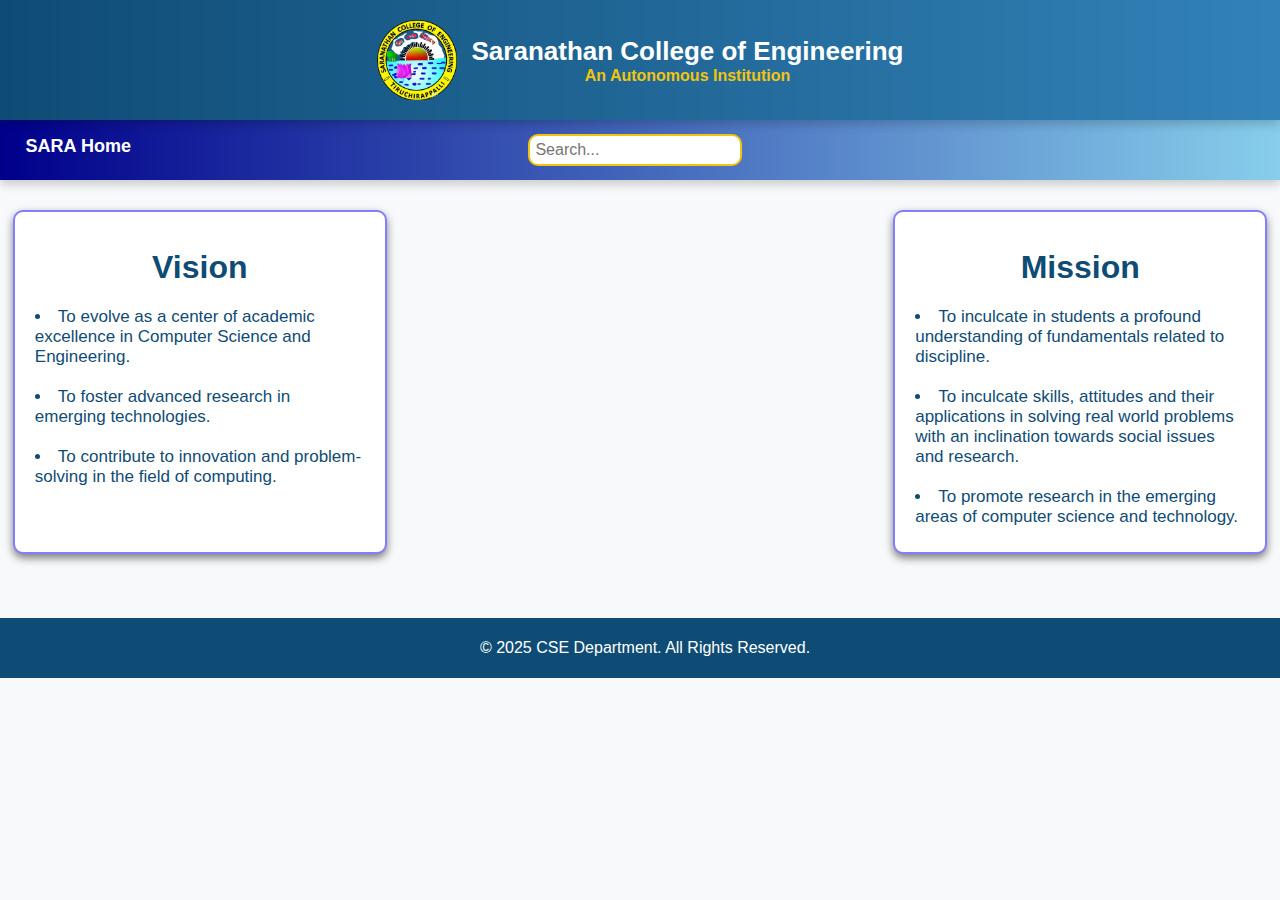
==== index.html @ db7bf5d8 "Add files via upload" ====
<!DOCTYPE html>
<html lang="en">
<head>
    <meta charset="UTF-8">
    <meta name="viewport" content="width=device-width, initial-scale=1.0">
    <title>CSE Department | College</title>
    <link rel="stylesheet" href="styles.css">
    <style>
        input[type="text"] {
          padding: 5px;
          width: 200px;
          font-size: 16px;
          border-radius: 10px;
        }
        ul#results {
            list-style: none;
            padding: 0;
            margin-top: 5px;
            background: #fff;
            border: 1px solid #ccc;
            width: 200px;
            position: absolute; 
            z-index: 1000; 
            display: none;
            max-height: 150px; 
            overflow-y: auto; 
        }
        ul#results li {
            padding: 8px;
            border-bottom: 1px solid #ddd;
        }
        ul#results li:last-child {
            border-bottom: none;
        }
        ul#results li a {
            text-decoration: none;
            color: #333;
        }
        ul#results li:hover {
            background: #f0f0f0;
        }
      </style>
</head>
<body>
    <div>
    <header>
        <div class="header-container">
            <div class="logo-container">
                <img src="college.png" alt="College Logo" class="college-logo">
                <div class="college-info">
                    <h1 class="college-name">Saranathan College of Engineering</h1>
                    <p class="autonomous-text">An Autonomous Institution</p>
                </div>
            </div>
        </div>
    </header><br>
    <nav class="navbar">
        <ul>
            <li><a href="local.html" >SARA Home</a>
            <li id="searchip">
                <input type="text" id="searchInput" placeholder="Search..." onkeyup="search()">
                
            </li>
        </ul>

       </nav>
       <ul id="results"></ul>
    <div class="container">

        <div class="vision">
            <h1>Vision</h1>
            <ul>
            <li>To evolve as a center of academic excellence in Computer Science and Engineering.</li><br>
            <li>To foster advanced research in emerging technologies.</li><br>
            <li>To contribute to innovation and problem-solving in the field of computing.</li>
            </ul>
        </div>
        <div class="mission">
            <h1>Mission</h1>
            <ul>
                <li>To inculcate in students a profound understanding of fundamentals related to discipline.</li><br>
                <li>To inculcate skills, attitudes and their applications in solving real world problems with an inclination towards social issues and research.</li><br>
                <li>To promote research in the emerging areas of computer science and technology.</li>
                </ul>
        </div>
    </div>

    <footer>
        <div class="footer-container">
            <p>&copy; 2025 CSE Department. All Rights Reserved.</p>
        </div>
    </footer>
    <script>
            const searchData = [
            { name: "Programming in C", link: "c_programming.html" },
            { name: "Data Structures", link: "data_structures.html" },
            { name: "Object-Oriented Programming (OOPS)", link: "syllabus.html" },
            { name: "Design and Analysis of Algorithms (DAA)", link: "daa.html" },
            { name: "Database Management Systems (DBMS)", link: "dbms.html" },
            { name: "Operating Systems (OS)", link: "os.html" },
            { name: "Computer Networks (CN)", link: "cn.html" },
            { name: "Theory of Computation (TOC)", link: "toc.html" },
            { name: "Artificial Intelligence (AI)", link: "ai.html" },
            { name: "Machine Learning (ML)", link: "ml.html" },
            { name: "Web Technology", link: "web_technology.html" },
            { name: "Software Engineering (SE)", link: "se.html" },
            { name: "Computer Architecture", link: "computer_architecture.html" },
            { name: "Compiler Design", link: "compiler_design.html" },
            { name: "Cloud Computing", link: "cloud_computing.html" },
            { name: "Cyber Security", link: "cyber_security.html" },
            { name: "Internet of Things (IoT)", link: "iot.html" },
            { name: "Blockchain Technology", link: "blockchain.html" },
            { name: "Mobile Computing", link: "mobile_computing.html" },
            { name: "Big Data Analytics", link: "big_data.html" }
        ];

            function search() {
                let input = document.getElementById('searchInput').value.toLowerCase();
                let resultsContainer = document.getElementById('results');
                resultsContainer.innerHTML = '';

                if (input === '') {
                    resultsContainer.style.display = 'none';
                    return;
                }

                let filteredData = searchData.filter(item => item.name.toLowerCase().includes(input));

                if (filteredData.length === 0) {
                    let li = document.createElement('li');
                    li.textContent = 'No results found';
                    resultsContainer.appendChild(li);
                } else {
                    filteredData.forEach(item => {
                        let li = document.createElement('li');
                        let a = document.createElement('a');
                        a.href = item.link;
                        a.innerText = item.name;
                        li.appendChild(a);
                        resultsContainer.appendChild(li);
                    });
                }

                resultsContainer.style = 'display: block; margin-top:13%; position:absolute; left:40%';
            }

    </script>
</body>
</html>
---- styles.css ----
body {
    margin: 0;
    padding: 0;
    font-family: Arial, sans-serif;
    background-color: #f8f9fa;
}

/* Header Styling */
header {
    background: linear-gradient(to right, #0f4c75, #3282b8);
    color: white;
    padding: 20px 0;
    position: absolute;
    width: 100%;
    top: 0;
    left: 0;
    z-index: 1000;
    box-shadow: 0px 4px 10px rgba(0, 0, 0, 0.2);
    text-align: center;
    animation: fadeInDown 1s ease-in-out;
}

.header-container {
    display: flex;
    flex-direction: column;
    align-items: center;
    width: 90%;
    margin: 0 auto;
}

.logo-container {
    display: flex;
    align-items: center;
    gap: 15px;
    animation: slideIn 1.5s ease-in-out;
}

.college-logo {
    width: 80px;
    height: 80px;
    animation: bounce 2s infinite;
}

.college-info {
    text-align: center;
}

.college-name {
    font-size: 26px;
    font-weight: bold;
    margin: 0;
}

.autonomous-text {
    font-size: 16px;
    margin: 0;
    color: #f1c40f;
    font-weight: bold;
}
.navbar {
    background: linear-gradient(to right, darkblue, skyblue),linear-gradient(to left, skyblue, darkblue);
    color: white;
    width: 100%;
    height:60px;
    position: absolute;
    left: 0;
    margin-top: 8%;
    box-shadow: 0px 4px 10px rgba(0, 0, 0, 0.2);
  
  }
  
  .navbar ul {
    display: flex; 
    padding: 0;
    list-style: none;
   
  }
  
  .navbar li {
    margin: 0 20px; 
  }
  
  .navbar li {
    text-decoration: none;
    color: white;
    font-size: 18px;
    transition: color 0.3s;
    margin-left: 2%;
    margin-right: 2%;
    word-spacing: 3%;
  
  }
  .navbar a{
    text-decoration: none;
    color:white;
  }
  
  .navbar a:hover {
    color: #f1c40f; 
  }
  #searchip {
    position: absolute;
    right: 40%;
    top: 50%;
    transform: translateY(-50%);
    z-index: 10;
}

  input{
    border: 2px solid #f1c40f;

  }
  .container{
    display: flex;
    justify-content: space-between;
    flex-wrap: nowrap;
    align-items: center;
    margin-top: 5%;
    width: 100%;
    position: relative; 
    top: auto; 
}

.vision{
    width: 330px;
    height: 300px;
    background: white;
    box-shadow: 0 4px 8px rgba(0, 0, 0, 0.5);
    margin-top: 10%;
   padding: 20px;
   border: 2px solid rgba(0,0,255,0.5);
   border-radius: 10px;
   overflow: hidden;
   margin-left: 1%;
}
.mission{
    width: 330px;
    height: 300px;
    background: white;
    border-radius: 10px;
    box-shadow: 0 4px 8px rgba(0, 0, 0, 0.5);
    margin-top: 10%;
    padding: 20px;
    border: 2px solid rgba(0,0,255,0.5);
    border-radius: 10px;
    overflow: hidden;
    margin-right: 1%;

}
.vision h1{
    text-align: center;
    font-family: Arial, Helvetica, sans-serif;
    margin-top: 5%;
    color: #0f4c75;
}
.mission h1{
    text-align: center;
    font-family: Arial, Helvetica, sans-serif;
    margin-top: 5%;
    color: #0f4c75;
}
.vision ul{
    list-style-position: inside;
    padding-left: 0%;
    margin: 10px 0;
    font-size: 17px;
    color: #0f4c75;
    animation: 5s txtslide;
}
.mission ul{
    list-style-position: inside;
    padding-left: 0%;
    margin: 10px 0;
    font-size: 17px;
    color: #0f4c75;
    animation: 5s txtslide;
}
.table-container {
    width: 90%;
    margin: 120px auto 50px;
    text-align: center;
}

table {
    width: 100%;
    border-collapse: collapse;
    overflow: hidden;
    box-shadow: 0px 4px 10px rgba(0, 0, 0, 0.2);
    border-radius: 10px;
    background: white;
}

th, td {
    padding: 12px;
    border-bottom: 1px solid #ddd;
    text-align: left;
}

th {
    background: #0f4c75;
    color: white;
}

tr:hover {
    background-color: #f1f1f1;
    transition: 0.3s;
}

a {
    color: #3282b8;
    text-decoration: none;
    font-weight: bold;
}

a:hover {
    text-decoration: underline;
}

footer {
    background: #0f4c75;
    color: white;
    text-align: center;
    padding: 5px;
    width: 100%;
    position: relative;
    bottom: 0;
    left: 0;
    margin-top: 5%;
    animation: slideUp 1s ease-in-out;
}

.footer-container {
    width: 90%;
    margin: 0 auto;
    display: flex;
    flex-direction: column;
    align-items: center;
}


@keyframes fadeInDown {
    from {
        opacity: 0;
        transform: translateY(-20px);
    }
    to {
        opacity: 1;
        transform: translateY(0);
    }
}

@keyframes slideIn {
    from {
        opacity: 0;
        transform: translateX(-50px);
    }
    to {
        opacity: 1;
        transform: translateX(0);
    }
}



@keyframes slideUp {
    from {
        opacity: 0;
        transform: translateY(20px);
    }
    to {
        opacity: 1;
        transform: translateY(0);
    }
}
@keyframes txtslide{
    from{
        margin-top: 100%;
    }
    to{
        margin-top: 0%;
    }
}


@media (max-width: 768px) {
    .header-container {
        text-align: center;
        width: 100%;
    }
    .logo-container {
        flex-direction: column;
    }
    .college-logo {
        width: 60px;
        height: 60px;
    }
    .college-name {
        font-size: 20px;
    }
    .autonomous-text {
        font-size: 14px;
    }
    .table-container {
        overflow-x: auto;
        margin: 150px auto 50px;
    }
    table {
        display: block;
        overflow-x: auto;
        white-space: nowrap;
    }
}

@media (max-width: 480px) {
    .college-logo {
        width: 50px;
        height: 50px;
    }
    .college-name {
        font-size: 18px;
    }
    .autonomous-text {
        font-size: 12px;
    }
}
@media (max-width: 1024px) {
    .navbar {
        flex-direction: column;
        height: auto;
        padding: 10px 0;
        text-align: center;
    }

    .navbar ul {
        flex-direction: column;
        align-items: center;
        gap: 10px;
    }

    .search-container {
        margin-top: 10px;
        width: 100%;
        display: flex;
        justify-content: center;
    }
}

@media (max-width: 768px) {
    .header-container {
        flex-direction: column;
        text-align: center;
    }

    .logo-container {
        flex-direction: column;
        align-items: center;
        gap: 10px;
    }

    .college-logo {
        width: 60px;
        height: 60px;
    }

    .college-name {
        font-size: 18px;
    }

    .autonomous-text {
        font-size: 12px;
    }

    .navbar {
        flex-direction: column;
        padding: 10px 0;
    }

    .navbar ul {
        flex-direction: column;
        align-items: center;
    }

    .search-container {
        margin-top: 10px;
        width: 100%;
    }

    .container {
        flex-direction: column;
        align-items: center;
    }

    .vision, .mission {
        width: 90%;
        height: auto;
        margin-top: 20px;
    }
}

@media (max-width: 480px) {
    .navbar {
        flex-direction: column;
        text-align: center;
    }

    .navbar ul {
        flex-direction: column;
        align-items: center;
    }

    .search-container {
        width: 100%;
        text-align: center;
    }

    #searchInput {
        width: 90%;
    }

    .vision, .mission {
        width: 95%;
        height: auto;
    }
}
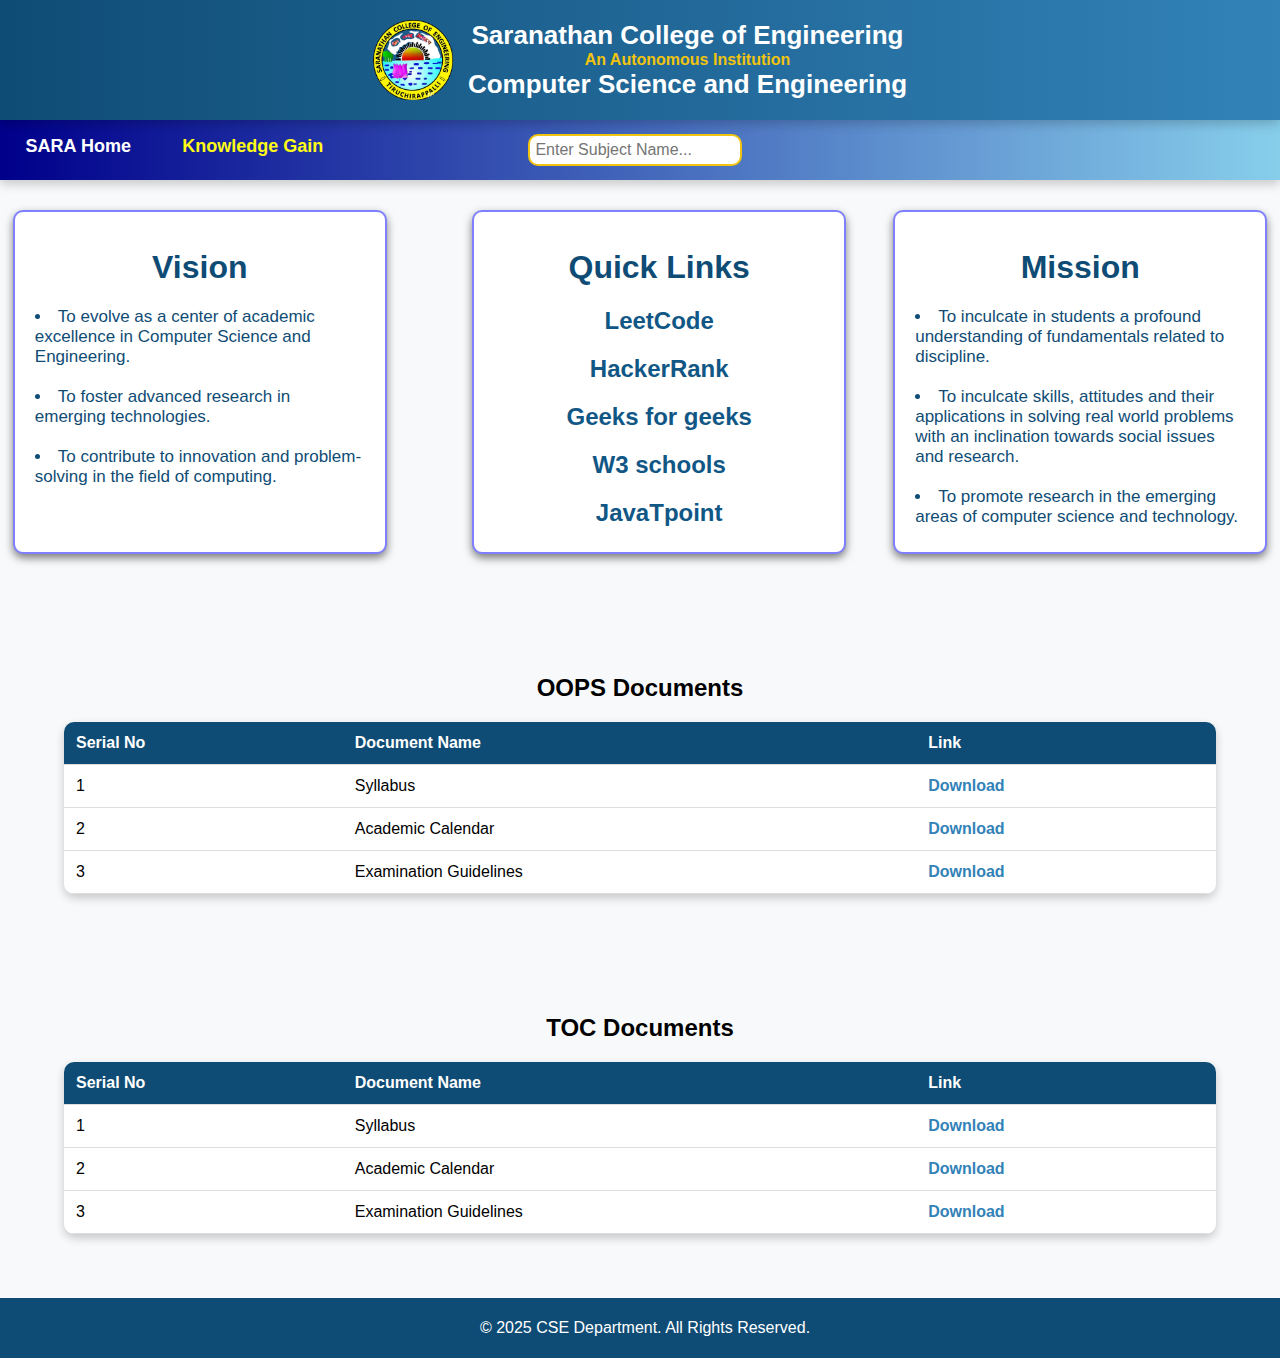
==== commit 38ab9408: "Add files via upload" ====
--- a/index.html
+++ b/index.html
@@ -50,6 +50,7 @@
                 <div class="college-info">
                     <h1 class="college-name">Saranathan College of Engineering</h1>
                     <p class="autonomous-text">An Autonomous Institution</p>
+                    <h1 class="college-name">Computer Science and Engineering</h1>
                 </div>
             </div>
         </div>
@@ -57,8 +58,9 @@
     <nav class="navbar">
         <ul>
             <li><a href="local.html" >SARA Home</a>
+            <strong><li style="color: rgb(255, 251, 21);">Knowledge Gain</li></strong>
             <li id="searchip">
-                <input type="text" id="searchInput" placeholder="Search..." onkeyup="search()">
+                <input type="text" id="searchInput" placeholder="Enter Subject Name..." onkeyup="search()">
                 
             </li>
         </ul>
@@ -75,6 +77,16 @@
             <li>To contribute to innovation and problem-solving in the field of computing.</li>
             </ul>
         </div>
+        <div class="links">
+            <h1>Quick Links</h1>
+            <ul>
+                <li><a href="https://leetcode.com/">LeetCode</a></li><br>
+                <li><a href="https://www.hackerrank.com/">HackerRank</a></li><br>
+                <li><a href="https://www.geeksforgeeks.org/">Geeks for geeks</a></li><br>
+                <li><a href="https://www.w3schools.com/">W3 schools</a></li><br>
+                <li><a href="https://www.tpointtech.com/">JavaTpoint</a></li><br>
+                </ul>
+        </div>
         <div class="mission">
             <h1>Mission</h1>
             <ul>
@@ -84,7 +96,56 @@
                 </ul>
         </div>
     </div>
-
+    <section class="table-container" id="oops-section">
+        <h2>OOPS Documents</h2>
+        <table>
+            <tr>
+                <th>Serial No</th>
+                <th>Document Name</th>
+                <th>Link</th>
+            </tr>
+            <tr>
+                <td>1</td>
+                <td>Syllabus</td>
+                <td><a href="#">Download</a></td>
+            </tr>
+            <tr>
+                <td>2</td>
+                <td>Academic Calendar</td>
+                <td><a href="#">Download</a></td>
+            </tr>
+            <tr>
+                <td>3</td>
+                <td>Examination Guidelines</td>
+                <td><a href="#">Download</a></td>
+            </tr>
+        </table>
+    </section>
+    <section class="table-container" id="toc-section">
+        <h2>TOC Documents</h2>
+        <table>
+            <tr>
+                <th>Serial No</th>
+                <th>Document Name</th>
+                <th>Link</th>
+            </tr>
+            <tr>
+                <td>1</td>
+                <td>Syllabus</td>
+                <td><a href="#">Download</a></td>
+            </tr>
+            <tr>
+                <td>2</td>
+                <td>Academic Calendar</td>
+                <td><a href="#">Download</a></td>
+            </tr>
+            <tr>
+                <td>3</td>
+                <td>Examination Guidelines</td>
+                <td><a href="#">Download</a></td>
+            </tr>
+        </table>
+    </section>
     <footer>
         <div class="footer-container">
             <p>&copy; 2025 CSE Department. All Rights Reserved.</p>
@@ -94,12 +155,12 @@
             const searchData = [
             { name: "Programming in C", link: "c_programming.html" },
             { name: "Data Structures", link: "data_structures.html" },
-            { name: "Object-Oriented Programming (OOPS)", link: "syllabus.html" },
+            { name: "Object-Oriented Programming (OOPS)", link: "#oops-section" },
             { name: "Design and Analysis of Algorithms (DAA)", link: "daa.html" },
             { name: "Database Management Systems (DBMS)", link: "dbms.html" },
             { name: "Operating Systems (OS)", link: "os.html" },
             { name: "Computer Networks (CN)", link: "cn.html" },
-            { name: "Theory of Computation (TOC)", link: "toc.html" },
+            { name: "Theory of Computation (TOC)", link: "#toc-section" },
             { name: "Artificial Intelligence (AI)", link: "ai.html" },
             { name: "Machine Learning (ML)", link: "ml.html" },
             { name: "Web Technology", link: "web_technology.html" },
--- a/styles.css
+++ b/styles.css
@@ -175,6 +175,47 @@
     color: #0f4c75;
     animation: 5s txtslide;
 }
+.links{
+    width: 330px;
+    height: 300px;
+    background: white;
+    box-shadow: 0 4px 8px rgba(0, 0, 0, 0.5);
+    margin-top: 10%;
+   padding: 20px;
+   border: 2px solid rgba(0,0,255,0.5);
+   border-radius: 10px;
+   overflow: hidden;
+    margin-left: 3%;
+}
+.links h1{
+    text-align: center;
+    font-family: Arial, Helvetica, sans-serif;
+    margin-top: 5%;
+    color: #0f4c75;
+}
+.links ul{
+    list-style-position: inside;
+   list-style:none;
+    padding-left: 0%;
+    margin: 10px 0;
+    font-size: 17px;
+    color: #0f4c75;
+    animation: 5s txtslide;
+}
+.links li{
+    text-align: center;
+}
+.links li a{
+    text-decoration: none;
+    font-family: Arial, sans-serif;
+    font-size: x-large;
+    padding: 10px;
+   margin: auto;
+   color:#115786;
+}
+.links a:hover{
+    color: #f1c40f;
+}
 .table-container {
     width: 90%;
     margin: 120px auto 50px;
@@ -300,6 +341,9 @@
     .autonomous-text {
         font-size: 14px;
     }
+    .container{
+        margin-top: 10%;
+    }
     .table-container {
         overflow-x: auto;
         margin: 150px auto 50px;
@@ -309,6 +353,7 @@
         overflow-x: auto;
         white-space: nowrap;
     }
+
 }
 
 @media (max-width: 480px) {
@@ -323,38 +368,87 @@
         font-size: 12px;
     }
 }
-@media (max-width: 1024px) {
+@media (max-width: 768px) {
     .navbar {
         flex-direction: column;
+        text-align: center;
         height: auto;
-        padding: 10px 0;
+        padding: 15px 0;
+    }
+
+    .navbar ul {
+        flex-direction: column;
+        align-items: center;
+        padding: 0;
+    }
+
+    .search-container {
+        margin-top: 15px;
+    }
+
+    #searchInput {
+        width: 90%;
+    }
+
+    .container {
+        
+        align-items: center;
+        padding: 0 5%;
+        margin-top: 10%;
+    }
+
+    .vision, .mission {
+        width: 100%;
+        max-width: 350px;
+        margin: 15px auto;
+
+    }
+}
+
+@media (max-width: 480px) {
+    .navbar {
+        flex-direction: column;
         text-align: center;
+        height: auto;
+        padding: 12px 0;
     }
 
     .navbar ul {
         flex-direction: column;
         align-items: center;
-        gap: 10px;
     }
 
     .search-container {
         margin-top: 10px;
-        width: 100%;
-        display: flex;
-        justify-content: center;
-    }
-}
-
+    }
+
+    #searchInput {
+        width: 95%;
+    }
+
+    .container {
+        flex-direction: column;
+        align-items: center;
+        padding: 0 5%;
+        margin-top: 10%;
+    }
+
+    .vision, .mission {
+        width: 100%;
+        max-width: 330px;
+        margin: 15px auto;
+        margin-right: 50%;
+        left: 5;
+    }
+}
 @media (max-width: 768px) {
     .header-container {
-        flex-direction: column;
         text-align: center;
+        width: 100%;
     }
 
     .logo-container {
         flex-direction: column;
-        align-items: center;
-        gap: 10px;
     }
 
     .college-logo {
@@ -363,16 +457,68 @@
     }
 
     .college-name {
+        font-size: 20px;
+    }
+
+    .navbar {
+        flex-direction: column;
+        height: auto;
+        padding: 10px 0;
+        top: 110px; 
+    }
+
+    .navbar ul {
+        flex-direction: column;
+        align-items: center;
+        padding: 0;
+    }
+
+    #searchip {
+        width: 80%;
+        right: auto;
+        position: relative;
+        margin-top: 40px;
+    }
+    .container {
+        display: flex;
+        flex-direction: column;
+        align-items: center; 
+        margin-top: 220px;
+    }
+
+    .vision, .mission {
+        width: 100%;
+        max-width: 350px;
+        text-align: center;
+        margin: 15px auto; 
+    }
+
+    .table-container {
+        overflow-x: auto;
+        margin: 180px auto 50px;
+    }
+
+    table {
+        display: block;
+        overflow-x: auto;
+        white-space: nowrap;
+    }
+}
+
+@media (max-width: 480px) {
+    .college-logo {
+        width: 50px;
+        height: 50px;
+    }
+
+    .college-name {
         font-size: 18px;
     }
 
-    .autonomous-text {
-        font-size: 12px;
-    }
-
     .navbar {
         flex-direction: column;
-        padding: 10px 0;
+        padding: 12px 0;
+        top: 110px; 
     }
 
     .navbar ul {
@@ -380,45 +526,20 @@
         align-items: center;
     }
 
-    .search-container {
-        margin-top: 10px;
-        width: 100%;
+    #searchip {
+        width: 100%;
+        margin-top: 40px; 
     }
 
     .container {
-        flex-direction: column;
-        align-items: center;
+        align-items: center;
+        margin-top: 300px; 
     }
 
     .vision, .mission {
-        width: 90%;
-        height: auto;
-        margin-top: 20px;
-    }
-}
-
-@media (max-width: 480px) {
-    .navbar {
-        flex-direction: column;
+        width: 100%;
+        max-width: 330px;
         text-align: center;
-    }
-
-    .navbar ul {
-        flex-direction: column;
-        align-items: center;
-    }
-
-    .search-container {
-        width: 100%;
-        text-align: center;
-    }
-
-    #searchInput {
-        width: 90%;
-    }
-
-    .vision, .mission {
-        width: 95%;
-        height: auto;
-    }
-}+        margin: 15px auto;
+    }
+}
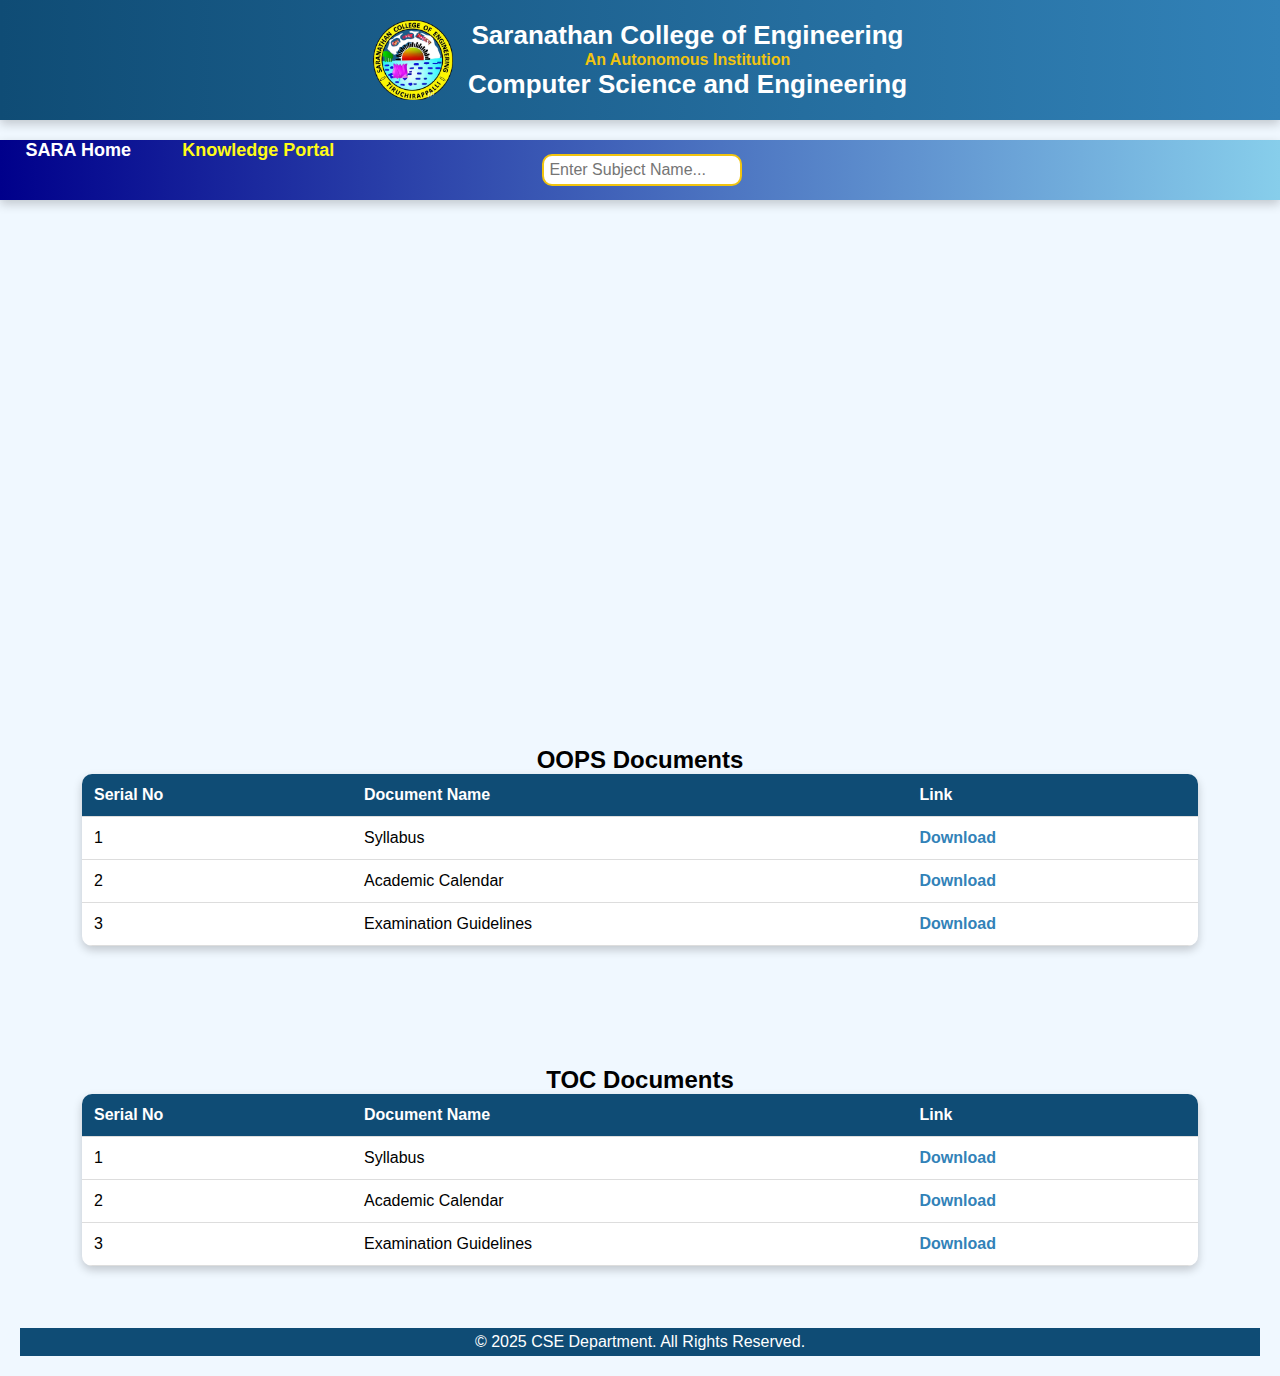
==== commit e96432ab: "Add files via upload" ====
--- a/index.html
+++ b/index.html
@@ -58,7 +58,7 @@
     <nav class="navbar">
         <ul>
             <li><a href="local.html" >SARA Home</a>
-            <strong><li style="color: rgb(255, 251, 21);">Knowledge Gain</li></strong>
+            <strong><li style="color: rgb(255, 251, 21);">Knowledge Portal</li></strong>
             <li id="searchip">
                 <input type="text" id="searchInput" placeholder="Enter Subject Name..." onkeyup="search()">
                 
@@ -67,33 +67,31 @@
 
        </nav>
        <ul id="results"></ul>
-    <div class="container">
-
-        <div class="vision">
-            <h1>Vision</h1>
+       <div class="container">
+        <div class="card">
+            <h2>Vision</h2>
+            <p>* To evolve as a center of academic excellence in Computer Science and Engineering.</p>
+            <p>* To foster advanced research in emerging technologies.</p>
+            <p>* To contribute to innovation and problem-solving in the field of computing.</p>
+        </div>
+
+        <div class="card">
+            <h2>Mission</h2>
+            <p>* To inculcate in students a profound understanding of fundamentals related to discipline.</p>
+            <p>* To develop skills and attitudes for solving real-world problems, focusing on social issues and research.</p>
+            <p>* To promote research in emerging areas of computer science and technology.</p>
+        </div>
+
+        <div class="card quick-links">
+            <h2>Quick Links</h2>
             <ul>
-            <li>To evolve as a center of academic excellence in Computer Science and Engineering.</li><br>
-            <li>To foster advanced research in emerging technologies.</li><br>
-            <li>To contribute to innovation and problem-solving in the field of computing.</li>
+                <li><a href="https://leetcode.com/" target="_blank">LeetCode</a></li>
+                <li><a href="https://nptel.ac.in/" target="_blank">NPTEL</a></li>
+                <li><a href="https://www.javatpoint.com/" target="_blank">JavaTpoint</a></li>
+                <li><a href="https://www.geeksforgeeks.org/" target="_blank">GeeksforGeeks</a></li>
+                <li><a href="https://www.udemy.com/" target="_blank">Udemy</a></li>
+                <li><a href="https://www.coursera.org/" target="_blank">Coursera</a></li>
             </ul>
-        </div>
-        <div class="links">
-            <h1>Quick Links</h1>
-            <ul>
-                <li><a href="https://leetcode.com/">LeetCode</a></li><br>
-                <li><a href="https://www.hackerrank.com/">HackerRank</a></li><br>
-                <li><a href="https://www.geeksforgeeks.org/">Geeks for geeks</a></li><br>
-                <li><a href="https://www.w3schools.com/">W3 schools</a></li><br>
-                <li><a href="https://www.tpointtech.com/">JavaTpoint</a></li><br>
-                </ul>
-        </div>
-        <div class="mission">
-            <h1>Mission</h1>
-            <ul>
-                <li>To inculcate in students a profound understanding of fundamentals related to discipline.</li><br>
-                <li>To inculcate skills, attitudes and their applications in solving real world problems with an inclination towards social issues and research.</li><br>
-                <li>To promote research in the emerging areas of computer science and technology.</li>
-                </ul>
         </div>
     </div>
     <section class="table-container" id="oops-section">
--- a/styles.css
+++ b/styles.css
@@ -119,103 +119,63 @@
     width: 100%;
     position: relative; 
     top: auto; 
-}
-
-.vision{
+    margin-top: 20%;
+}
+.card {
     width: 330px;
     height: 300px;
-    background: white;
-    box-shadow: 0 4px 8px rgba(0, 0, 0, 0.5);
-    margin-top: 10%;
-   padding: 20px;
-   border: 2px solid rgba(0,0,255,0.5);
-   border-radius: 10px;
-   overflow: hidden;
-   margin-left: 1%;
-}
-.mission{
-    width: 330px;
-    height: 300px;
-    background: white;
-    border-radius: 10px;
-    box-shadow: 0 4px 8px rgba(0, 0, 0, 0.5);
-    margin-top: 10%;
+    background: linear-gradient(to bottom, #ffffff, #f1f9ff);
+    border-radius: 12px;
+    box-shadow: 0 4px 10px rgba(0, 0, 0, 0.3);
     padding: 20px;
-    border: 2px solid rgba(0,0,255,0.5);
-    border-radius: 10px;
+    border: 2px solid rgba(0, 0, 255, 0.4);
     overflow: hidden;
-    margin-right: 1%;
-
-}
-.vision h1{
+    opacity: 0;
+    transform: translateY(30px);
+    animation: fadeInUp 0.8s ease-in-out forwards;
+    transition: all 0.3s ease-in-out;
+}
+
+.card:hover {
+    transform: scale(1.05);
+    box-shadow: 0 6px 12px rgba(0, 0, 0, 0.3);
+    border-color: #007bff;
+}
+
+/* Heading Styles */
+.card h1 {
     text-align: center;
-    font-family: Arial, Helvetica, sans-serif;
-    margin-top: 5%;
+    font-family: 'Poppins', sans-serif;
+    font-size: 22px;
+    font-weight: 600;
+    margin-bottom: 12px;
     color: #0f4c75;
-}
-.mission h1{
-    text-align: center;
-    font-family: Arial, Helvetica, sans-serif;
-    margin-top: 5%;
-    color: #0f4c75;
-}
-.vision ul{
-    list-style-position: inside;
-    padding-left: 0%;
-    margin: 10px 0;
-    font-size: 17px;
-    color: #0f4c75;
-    animation: 5s txtslide;
-}
-.mission ul{
-    list-style-position: inside;
-    padding-left: 0%;
-    margin: 10px 0;
-    font-size: 17px;
-    color: #0f4c75;
-    animation: 5s txtslide;
-}
-.links{
-    width: 330px;
-    height: 300px;
-    background: white;
-    box-shadow: 0 4px 8px rgba(0, 0, 0, 0.5);
-    margin-top: 10%;
-   padding: 20px;
-   border: 2px solid rgba(0,0,255,0.5);
-   border-radius: 10px;
-   overflow: hidden;
-    margin-left: 3%;
-}
-.links h1{
-    text-align: center;
-    font-family: Arial, Helvetica, sans-serif;
-    margin-top: 5%;
-    color: #0f4c75;
-}
-.links ul{
-    list-style-position: inside;
-   list-style:none;
-    padding-left: 0%;
-    margin: 10px 0;
-    font-size: 17px;
-    color: #0f4c75;
-    animation: 5s txtslide;
-}
-.links li{
-    text-align: center;
-}
-.links li a{
-    text-decoration: none;
-    font-family: Arial, sans-serif;
-    font-size: x-large;
-    padding: 10px;
-   margin: auto;
-   color:#115786;
-}
-.links a:hover{
-    color: #f1c40f;
-}
+    text-transform: uppercase;
+    letter-spacing: 1px;
+    border-bottom: 2px solid rgba(0, 0, 255, 0.4);
+    padding-bottom: 5px;
+}
+
+/* List Styling */
+.card ul {
+    list-style: none;
+    padding: 0;
+    margin: 0;
+    font-size: 16px;
+    color: #2c3e50;
+    line-height: 1.6;
+    text-align: left;
+}
+
+.card ul li {
+    position: relative;
+    padding-left: 25px;
+    margin-bottom: 8px;
+}
+
+    
+
+
 .table-container {
     width: 90%;
     margin: 120px auto 50px;
@@ -543,3 +503,126 @@
         margin: 15px auto;
     }
 }
+* {
+    margin: 0;
+    padding: 0;
+    box-sizing: border-box;
+    font-family: Arial, sans-serif;
+}
+
+body {
+    background: #f0f8ff;
+    padding: 20px;
+    text-align: center;
+}
+
+.container {
+    display: flex;
+    flex-wrap: wrap;
+    justify-content: center;
+    gap: 20px;
+    padding: 20px;
+}
+
+.card {
+    width: 330px;
+    height: 300px;
+    background: white;
+    border-radius: 10px;
+    box-shadow: 0 4px 8px rgba(0, 0, 0, 0.5);
+    padding: 20px;
+    border: 2px solid rgba(0, 0, 255, 0.5);
+    overflow: hidden;
+    opacity: 0;
+    transform: translateY(30px);
+    animation: fadeInUp 0.8s ease-in-out forwards;
+}
+
+.card:nth-child(2) {
+    animation-delay: 0.3s;
+}
+
+.card:nth-child(3) {
+    animation-delay: 0.6s;
+}
+
+.card:hover {
+    transform: scale(1.05);
+    box-shadow: 0 6px 12px rgba(0, 0, 0, 0.3);
+}
+
+.card h1 {
+    text-align: center;
+    font-family: Arial, Helvetica, sans-serif;
+    margin-top: 5%;
+    color: #0f4c75;
+}
+
+.card ul {
+    list-style-position: inside;
+    padding-left: 0%;
+    margin: 10px 0;
+    font-size: 17px;
+    color: #0f4c75;
+    animation: txtslide 5s;
+}
+
+.quick-links ul {
+    list-style: none;
+    padding: 0;
+}
+
+.quick-links ul li {
+    padding: 10px;
+    border-bottom: 1px solid #ddd;
+    transition: background 0.3s;
+}
+
+.quick-links ul li:last-child {
+    border-bottom: none;
+}
+
+.quick-links ul li a {
+    text-decoration: none;
+    color: #007bff;
+    font-weight: bold;
+    display: block;
+}
+
+.quick-links ul li:hover {
+    background: #f0f0f0;
+}
+
+@keyframes fadeInUp {
+    from {
+        opacity: 0;
+        transform: translateY(30px);
+    }
+    to {
+        opacity: 1;
+        transform: translateY(0);
+    }
+}
+
+@keyframes txtslide {
+    0% {
+        opacity: 0;
+        transform: translateY(10px);
+    }
+    100% {
+        opacity: 1;
+        transform: translateY(0);
+    }
+}
+
+@media (max-width: 600px) {
+    .container {
+        flex-direction: column;
+        align-items: center;
+    }
+
+    .card {
+        width: 90%;
+        height: auto;
+    }
+}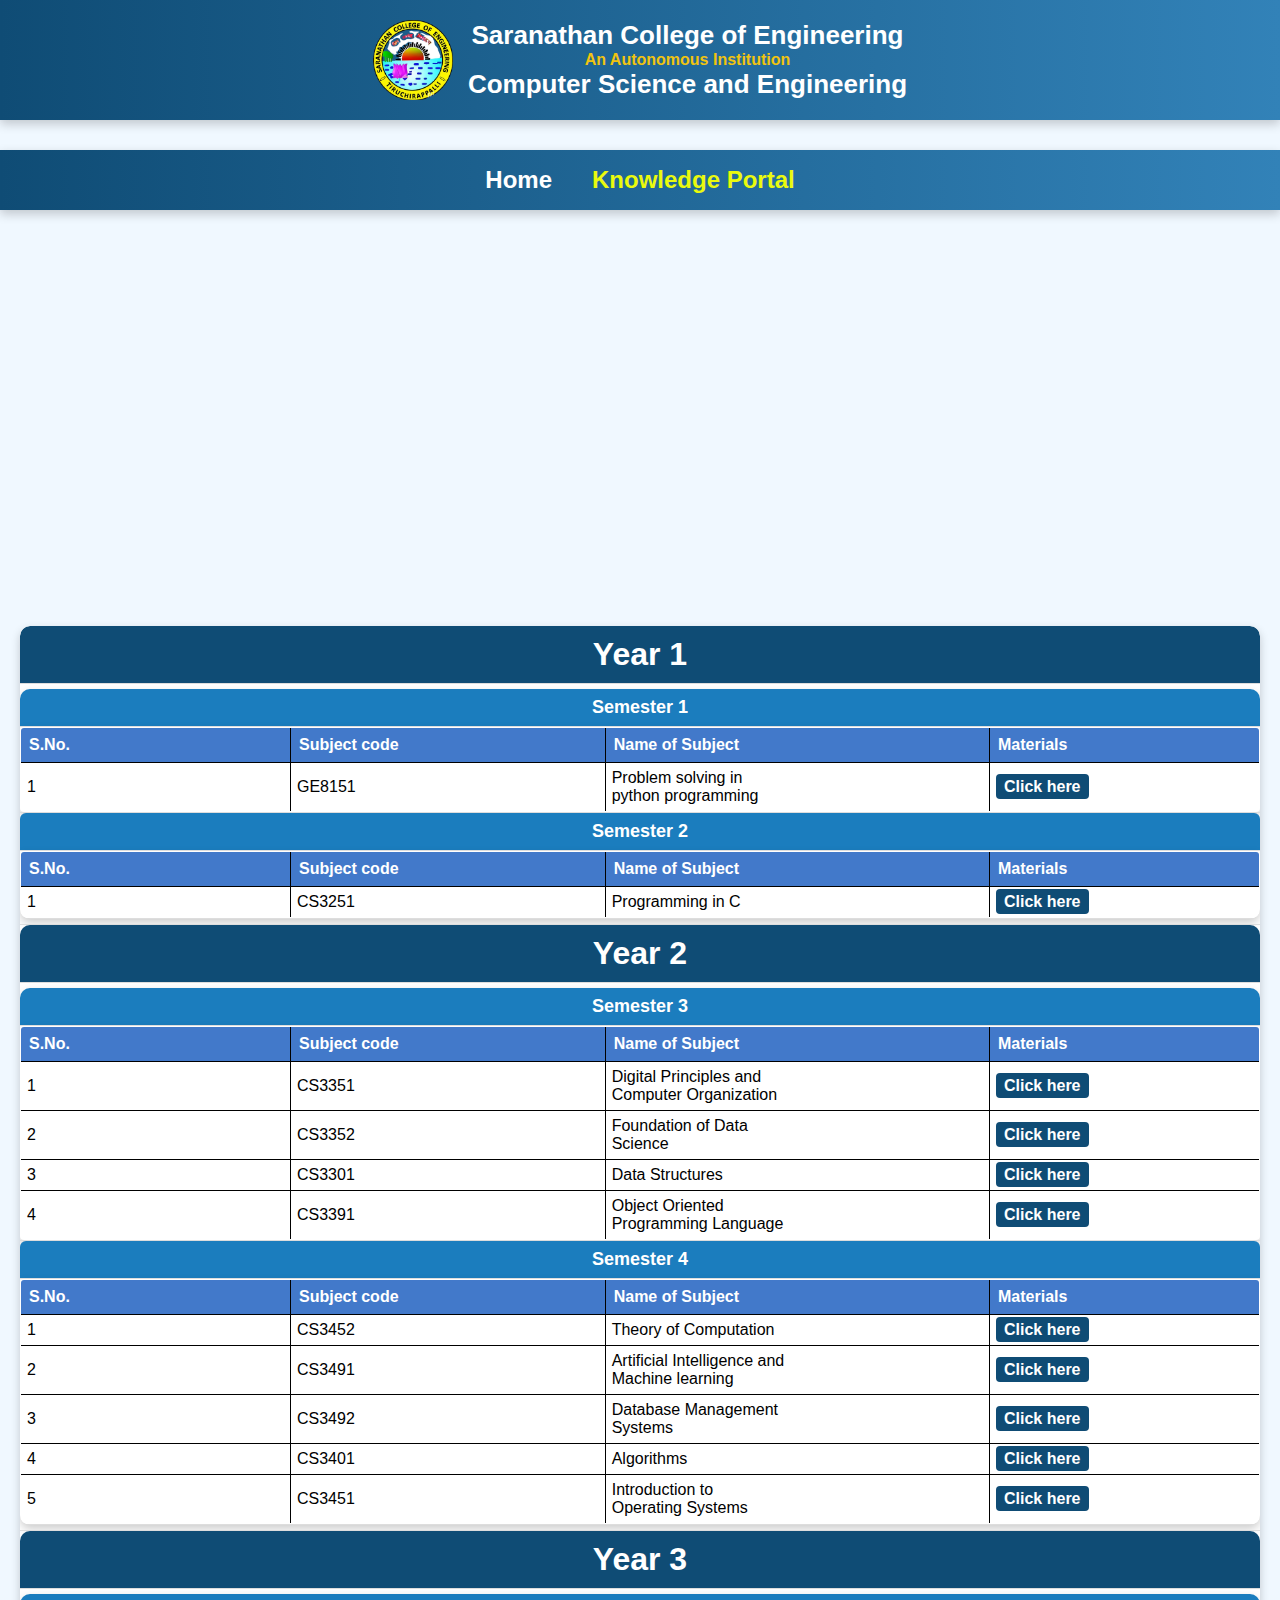
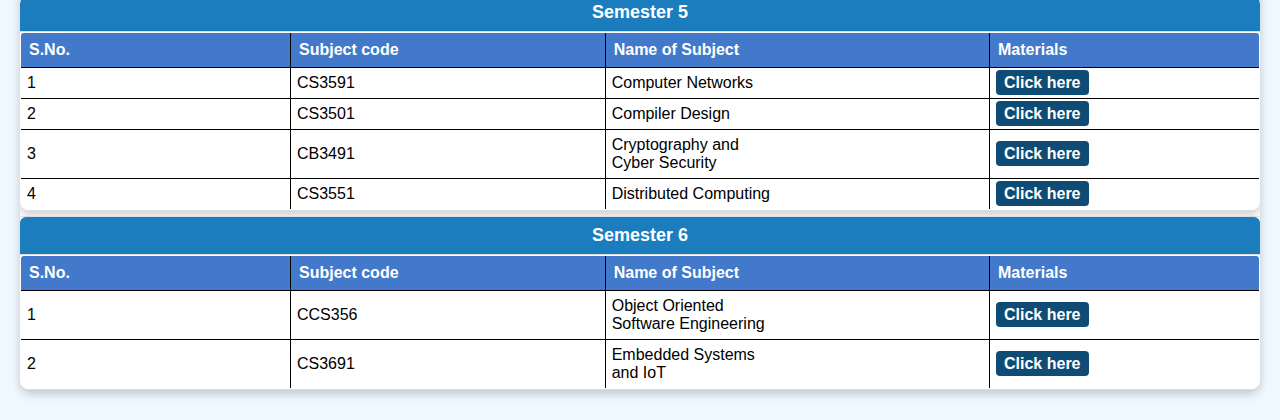
==== commit d386489d: "Add files via upload" ====
--- a/index.html
+++ b/index.html
@@ -57,15 +57,11 @@
     </header><br>
     <nav class="navbar">
         <ul>
-            <li><a href="local.html" >SARA Home</a>
-            <strong><li style="color: rgb(255, 251, 21);">Knowledge Portal</li></strong>
-            <li id="searchip">
-                <input type="text" id="searchInput" placeholder="Enter Subject Name..." onkeyup="search()">
-                
-            </li>
+            <li><a href="local.html" style="font-size: x-large;">Home</a></li>
+            <strong><li style="color: rgb(234, 250, 13);font-size: x-large;">Knowledge Portal</Portal></li></strong>
         </ul>
-
-       </nav>
+    </nav>
+    
        <ul id="results"></ul>
        <div class="container">
         <div class="card">
@@ -94,115 +90,242 @@
             </ul>
         </div>
     </div>
-    <section class="table-container" id="oops-section">
-        <h2>OOPS Documents</h2>
-        <table>
+        
+    <table>
+        <tbody>
+           
             <tr>
-                <th>Serial No</th>
-                <th>Document Name</th>
-                <th>Link</th>
+                <td class="year"><strong>Year 1</strong></td>
             </tr>
             <tr>
-                <td>1</td>
-                <td>Syllabus</td>
-                <td><a href="#">Download</a></td>
-            </tr>
+                <td>
+                    <table class="inner-table">
+                        <tr>
+                            <th class="sem">Semester 1</th>
+                        </tr>
+                        <tr>
+                            <td>
+                                <table class="sub-table">
+                                    <tr>
+                                        <th>S.No.</th>
+                                        <th>Subject code</th>
+                                        <th>Name of Subject</th>
+                                        <th>Materials</th>
+                                    </tr>
+                                    <tr>
+                                        <td>1</td>
+                                        <td>GE8151</td>
+                                        <td>Problem solving in<br> python programming</td>
+                                        <td><a href="#">Click here</a></td>
+                                    </tr>
+                                </table>
+                            </td>
+                        </tr>
+
+                        <tr>
+                            <th class="sem">Semester 2</th>
+                        </tr>
+                        <tr>
+                            <td>
+                                <table class="sub-table">
+                                    <tr>
+                                        <th>S.No.</th>
+                                        <th>Subject code</th>
+                                        <th>Name of Subject</th>
+                                        <th>Materials</th>
+                                    </tr>
+                                    <tr>
+                                        <td>1</td>
+                                        <td>CS3251</td>
+                                        <td>Programming in C</td>
+                                        <td><a href="#">Click here</a></td>
+                                    </tr>
+                                </table>
+                            </td>
+                        </tr>
+                    </table>
+                </td>
+            </tr>
+
+            <!-- Year 2 -->
             <tr>
-                <td>2</td>
-                <td>Academic Calendar</td>
-                <td><a href="#">Download</a></td>
+                <td class="year"><strong>Year 2</strong></td>
             </tr>
             <tr>
-                <td>3</td>
-                <td>Examination Guidelines</td>
-                <td><a href="#">Download</a></td>
-            </tr>
-        </table>
-    </section>
-    <section class="table-container" id="toc-section">
-        <h2>TOC Documents</h2>
-        <table>
-            <tr>
-                <th>Serial No</th>
-                <th>Document Name</th>
-                <th>Link</th>
-            </tr>
-            <tr>
-                <td>1</td>
-                <td>Syllabus</td>
-                <td><a href="#">Download</a></td>
-            </tr>
-            <tr>
-                <td>2</td>
-                <td>Academic Calendar</td>
-                <td><a href="#">Download</a></td>
-            </tr>
-            <tr>
-                <td>3</td>
-                <td>Examination Guidelines</td>
-                <td><a href="#">Download</a></td>
-            </tr>
-        </table>
-    </section>
-    <footer>
-        <div class="footer-container">
-            <p>&copy; 2025 CSE Department. All Rights Reserved.</p>
-        </div>
-    </footer>
-    <script>
-            const searchData = [
-            { name: "Programming in C", link: "c_programming.html" },
-            { name: "Data Structures", link: "data_structures.html" },
-            { name: "Object-Oriented Programming (OOPS)", link: "#oops-section" },
-            { name: "Design and Analysis of Algorithms (DAA)", link: "daa.html" },
-            { name: "Database Management Systems (DBMS)", link: "dbms.html" },
-            { name: "Operating Systems (OS)", link: "os.html" },
-            { name: "Computer Networks (CN)", link: "cn.html" },
-            { name: "Theory of Computation (TOC)", link: "#toc-section" },
-            { name: "Artificial Intelligence (AI)", link: "ai.html" },
-            { name: "Machine Learning (ML)", link: "ml.html" },
-            { name: "Web Technology", link: "web_technology.html" },
-            { name: "Software Engineering (SE)", link: "se.html" },
-            { name: "Computer Architecture", link: "computer_architecture.html" },
-            { name: "Compiler Design", link: "compiler_design.html" },
-            { name: "Cloud Computing", link: "cloud_computing.html" },
-            { name: "Cyber Security", link: "cyber_security.html" },
-            { name: "Internet of Things (IoT)", link: "iot.html" },
-            { name: "Blockchain Technology", link: "blockchain.html" },
-            { name: "Mobile Computing", link: "mobile_computing.html" },
-            { name: "Big Data Analytics", link: "big_data.html" }
-        ];
-
-            function search() {
-                let input = document.getElementById('searchInput').value.toLowerCase();
-                let resultsContainer = document.getElementById('results');
-                resultsContainer.innerHTML = '';
-
-                if (input === '') {
-                    resultsContainer.style.display = 'none';
-                    return;
-                }
-
-                let filteredData = searchData.filter(item => item.name.toLowerCase().includes(input));
-
-                if (filteredData.length === 0) {
-                    let li = document.createElement('li');
-                    li.textContent = 'No results found';
-                    resultsContainer.appendChild(li);
-                } else {
-                    filteredData.forEach(item => {
-                        let li = document.createElement('li');
-                        let a = document.createElement('a');
-                        a.href = item.link;
-                        a.innerText = item.name;
-                        li.appendChild(a);
-                        resultsContainer.appendChild(li);
-                    });
-                }
-
-                resultsContainer.style = 'display: block; margin-top:13%; position:absolute; left:40%';
-            }
-
-    </script>
+                <td>
+                    <table class="inner-table">
+                        <tr>
+                            <th class="sem">Semester 3</th>
+                        </tr>
+                        <tr>
+                            <td>
+                                <table class="sub-table">
+                                    <tr>
+                                        <th>S.No.</th>
+                                        <th>Subject code</th>
+                                        <th>Name of Subject</th>
+                                        <th>Materials</th>
+                                    </tr>
+                                    <tr>
+                                        <td>1</td>
+                                        <td>CS3351</td>
+                                        <td>Digital Principles and<br> Computer Organization</td>
+                                        <td><a href="#">Click here</a></td>
+                                    </tr>
+                                
+                                   
+                                    <tr>
+                                        <td>2</td>
+                                        <td>CS3352</td>
+                                        <td>Foundation of Data<br> Science</td>
+                                        <td><a href="#">Click here</a></td>
+                                    </tr>
+                                    <tr>
+                                        <td>3</td>
+                                        <td>CS3301</td>
+                                        <td>Data Structures</td>
+                                        <td><a href="#">Click here</a></td>
+                                    </tr>
+                                    <tr>
+                                        <td>4</td>
+                                        <td>CS3391</td>
+                                        <td>Object Oriented <br>Programming Language</td>
+                                        <td><a href="#">Click here</a></td>
+                                    </tr>
+                                </table>
+                            </td>
+                        </tr>
+          
+                       
+                        <tr>
+                            <th class="sem">Semester 4</th>
+                        </tr>
+                        <tr>
+                            <td>
+                                <table class="sub-table">
+                                    <tr>
+                                        <th>S.No.</th>
+                                        <th>Subject code</th>
+                                        <th>Name of Subject</th>
+                                        <th>Materials</th>
+                                    </tr>
+                                    <tr>
+                                        <td>1</td>
+                                        <td>CS3452</td>
+                                        <td>Theory of Computation</td>
+                                        <td><a href="#">Click here</a></td>
+                                    </tr>
+                                    <tr>
+                                        <td>2</td>
+                                        <td>CS3491</td>
+                                        <td>Artificial Intelligence and<br>  Machine learning</td>
+                                        <td><a href="#">Click here</a></td>
+                                    </tr>
+                                    <tr>
+                                        <td>3</td>
+                                        <td>CS3492</td>
+                                        <td>Database Management<br> Systems</td>
+                                        <td><a href="#">Click here</a></td>
+                                    </tr>
+                                    <tr>
+                                        <td>4</td>
+                                        <td>CS3401</td>
+                                        <td>Algorithms</td>
+                                        <td><a href="#">Click here</a></td>
+                                    </tr>
+                                    <tr>
+                                        <td>5</td>
+                                        <td>CS3451</td>
+                                        <td>Introduction to <br>Operating Systems</td>
+                                        <td><a href="#">Click here</a></td>
+                                    </tr>
+                                </table>
+                            </td>
+                        </tr>
+                    </table>
+                </td>
+            </tr>
+                        <tr>
+                            <td class="year"><strong>Year 3</strong></td>
+                        </tr>
+                        <tr>
+                            <td>
+                                <table class="inner-table">
+                        <tr>
+                            <th class="sem">Semester 5</th>
+                        </tr>
+                        <tr>
+                            <td>
+                                <table class="sub-table">
+                                    <tr>
+                                        <th>S.No.</th>
+                                        <th>Subject code</th>
+                                        <th>Name of Subject</th>
+                                        <th>Materials</th>
+                                    </tr>
+                                    <tr>
+                                        <td>1</td>
+                                        <td>CS3591</td>
+                                        <td>Computer Networks</td>
+                                        <td><a href="#">Click here</a></td>
+                                    </tr>
+                                    <tr>
+                                        <td>2</td>
+                                        <td>CS3501</td>
+                                        <td>Compiler Design</td>
+                                        <td><a href="#">Click here</a></td>
+                                    </tr>
+                                    <tr>
+                                        <td>3</td>
+                                        <td>CB3491</td>
+                                        <td>Cryptography and<br> Cyber Security</td>
+                                        <td><a href="#">Click here</a></td>
+                                    </tr>
+                                    <tr>
+                                        <td>4</td>
+                                        <td>CS3551</td>
+                                        <td>Distributed Computing</td>
+                                        <td><a href="#">Click here</a></td>
+                                    </tr>
+                                </table>
+                            </td>
+                        </tr>
+                    </table>
+                </td>
+            </tr>
+                        <tr>
+                            <th class="sem">Semester 6</th>
+                        </tr>
+                        <tr>
+                            <td class="inner-td">
+                                <table class="sub-table">
+                                    <tr>
+                                        <th>S.No.</th>
+                                        <th>Subject code</th>
+                                        <th>Name of Subject</th>
+                                        <th>Materials</th>
+                                    </tr>
+                                    <tr>
+                                        <td>1</td>
+                                        <td>CCS356</td>
+                                        <td>Object Oriented <br>Software Engineering</td>
+                                        <td><a href="#">Click here</a></td>
+                                    </tr>
+                                    <tr>
+                                        <td>2</td>
+                                        <td>CS3691</td>
+                                        <td>Embedded Systems <br>and IoT</td>
+                                        <td><a href="#">Click here</a></td>
+                                    </tr>
+                                    
+                                </table>
+                            </td>
+                        </tr>
+                    </table>
+                </td>
+            </tr>
+                  
+        </tbody>
+    </table>
 </body>
 </html>--- a/styles.css
+++ b/styles.css
@@ -3,10 +3,9 @@
     padding: 0;
     font-family: Arial, sans-serif;
     background-color: #f8f9fa;
-}
-
-/* Header Styling */
-header {
+  }
+  
+  header {
     background: linear-gradient(to right, #0f4c75, #3282b8);
     color: white;
     padding: 20px 0;
@@ -18,110 +17,58 @@
     box-shadow: 0px 4px 10px rgba(0, 0, 0, 0.2);
     text-align: center;
     animation: fadeInDown 1s ease-in-out;
-}
-
-.header-container {
+  }
+  
+  .header-container {
     display: flex;
     flex-direction: column;
     align-items: center;
     width: 90%;
     margin: 0 auto;
-}
-
-.logo-container {
+  }
+  
+  .logo-container {
     display: flex;
     align-items: center;
     gap: 15px;
     animation: slideIn 1.5s ease-in-out;
-}
-
-.college-logo {
+  }
+  
+  .college-logo {
     width: 80px;
     height: 80px;
     animation: bounce 2s infinite;
-}
-
-.college-info {
+  }
+  
+  .college-info {
     text-align: center;
-}
-
-.college-name {
+  }
+  
+  .college-name {
     font-size: 26px;
     font-weight: bold;
     margin: 0;
-}
-
-.autonomous-text {
+  }
+  
+  .autonomous-text {
     font-size: 16px;
     margin: 0;
     color: #f1c40f;
     font-weight: bold;
-}
-.navbar {
-    background: linear-gradient(to right, darkblue, skyblue),linear-gradient(to left, skyblue, darkblue);
-    color: white;
-    width: 100%;
-    height:60px;
-    position: absolute;
-    left: 0;
-    margin-top: 8%;
-    box-shadow: 0px 4px 10px rgba(0, 0, 0, 0.2);
-  
-  }
-  
-  .navbar ul {
-    display: flex; 
-    padding: 0;
-    list-style: none;
-   
-  }
-  
-  .navbar li {
-    margin: 0 20px; 
-  }
-  
-  .navbar li {
-    text-decoration: none;
-    color: white;
-    font-size: 18px;
-    transition: color 0.3s;
-    margin-left: 2%;
-    margin-right: 2%;
-    word-spacing: 3%;
-  
-  }
-  .navbar a{
-    text-decoration: none;
-    color:white;
-  }
-  
-  .navbar a:hover {
-    color: #f1c40f; 
-  }
-  #searchip {
-    position: absolute;
-    right: 40%;
-    top: 50%;
-    transform: translateY(-50%);
-    z-index: 10;
-}
-
-  input{
-    border: 2px solid #f1c40f;
-
-  }
-  .container{
+  }
+  
+  .container {
     display: flex;
     justify-content: space-between;
     flex-wrap: nowrap;
     align-items: center;
     margin-top: 5%;
     width: 100%;
-    position: relative; 
-    top: auto; 
+    position: relative;
+    top: auto;
     margin-top: 20%;
-}
-.card {
+  }
+  .card {
     width: 330px;
     height: 300px;
     background: linear-gradient(to bottom, #ffffff, #f1f9ff);
@@ -134,18 +81,17 @@
     transform: translateY(30px);
     animation: fadeInUp 0.8s ease-in-out forwards;
     transition: all 0.3s ease-in-out;
-}
-
-.card:hover {
+  }
+  
+  .card:hover {
     transform: scale(1.05);
     box-shadow: 0 6px 12px rgba(0, 0, 0, 0.3);
     border-color: #007bff;
-}
-
-/* Heading Styles */
-.card h1 {
+  }
+  
+  .card h1 {
     text-align: center;
-    font-family: 'Poppins', sans-serif;
+    font-family: "Poppins", sans-serif;
     font-size: 22px;
     font-weight: 600;
     margin-bottom: 12px;
@@ -154,10 +100,8 @@
     letter-spacing: 1px;
     border-bottom: 2px solid rgba(0, 0, 255, 0.4);
     padding-bottom: 5px;
-}
-
-/* List Styling */
-.card ul {
+  }
+  .card ul {
     list-style: none;
     padding: 0;
     margin: 0;
@@ -165,59 +109,58 @@
     color: #2c3e50;
     line-height: 1.6;
     text-align: left;
-}
-
-.card ul li {
+  }
+  
+  .card ul li {
     position: relative;
     padding-left: 25px;
     margin-bottom: 8px;
-}
-
-    
-
-
-.table-container {
+  }
+  
+  .table-container {
     width: 90%;
     margin: 120px auto 50px;
     text-align: center;
-}
-
-table {
+  }
+  
+  table {
     width: 100%;
     border-collapse: collapse;
+    margin:0;
     overflow: hidden;
     box-shadow: 0px 4px 10px rgba(0, 0, 0, 0.2);
-    border-radius: 10px;
+    /* border-radius: 10px; */
     background: white;
-}
-
-th, td {
-    padding: 12px;
+  }
+  
+  th,
+  td {
+    /* padding: 12px; */
     border-bottom: 1px solid #ddd;
     text-align: left;
-}
-
-th {
+  }
+  
+  th {
     background: #0f4c75;
     color: white;
-}
-
-tr:hover {
+  }
+  
+  tr:hover {
     background-color: #f1f1f1;
     transition: 0.3s;
-}
-
-a {
+  }
+  
+  a {
     color: #3282b8;
     text-decoration: none;
     font-weight: bold;
-}
-
-a:hover {
+  }
+  
+  a:hover {
     text-decoration: underline;
-}
-
-footer {
+  }
+  
+  footer {
     background: #0f4c75;
     color: white;
     text-align: center;
@@ -228,303 +171,300 @@
     left: 0;
     margin-top: 5%;
     animation: slideUp 1s ease-in-out;
-}
-
-.footer-container {
+  }
+  
+  .footer-container {
     width: 90%;
     margin: 0 auto;
     display: flex;
     flex-direction: column;
     align-items: center;
-}
-
-
-@keyframes fadeInDown {
+  }
+  
+  @keyframes fadeInDown {
     from {
-        opacity: 0;
-        transform: translateY(-20px);
+      opacity: 0;
+      transform: translateY(-20px);
     }
     to {
-        opacity: 1;
-        transform: translateY(0);
-    }
-}
-
-@keyframes slideIn {
+      opacity: 1;
+      transform: translateY(0);
+    }
+  }
+  
+  @keyframes slideIn {
     from {
-        opacity: 0;
-        transform: translateX(-50px);
+      opacity: 0;
+      transform: translateX(-50px);
     }
     to {
-        opacity: 1;
-        transform: translateX(0);
-    }
-}
-
-
-
-@keyframes slideUp {
+      opacity: 1;
+      transform: translateX(0);
+    }
+  }
+  
+  @keyframes slideUp {
     from {
-        opacity: 0;
-        transform: translateY(20px);
+      opacity: 0;
+      transform: translateY(20px);
     }
     to {
-        opacity: 1;
-        transform: translateY(0);
-    }
-}
-@keyframes txtslide{
-    from{
-        margin-top: 100%;
-    }
-    to{
-        margin-top: 0%;
-    }
-}
-
-
-@media (max-width: 768px) {
+      opacity: 1;
+      transform: translateY(0);
+    }
+  }
+  @keyframes txtslide {
+    from {
+      margin-top: 100%;
+    }
+    to {
+      margin-top: 0%;
+    }
+  }
+  
+  @media (max-width: 768px) {
     .header-container {
-        text-align: center;
-        width: 100%;
+      text-align: center;
+      width: 100%;
     }
     .logo-container {
-        flex-direction: column;
+      flex-direction: column;
     }
     .college-logo {
-        width: 60px;
-        height: 60px;
+      width: 60px;
+      height: 60px;
     }
     .college-name {
-        font-size: 20px;
+      font-size: 20px;
     }
     .autonomous-text {
-        font-size: 14px;
-    }
-    .container{
-        margin-top: 10%;
+      font-size: 14px;
+    }
+    .container {
+      margin-top: 10%;
     }
     .table-container {
-        overflow-x: auto;
-        margin: 150px auto 50px;
+      overflow-x: auto;
+      margin: 150px auto 50px;
     }
     table {
-        display: block;
-        overflow-x: auto;
-        white-space: nowrap;
-    }
-
-}
-
-@media (max-width: 480px) {
+      display: block;
+      overflow-x: auto;
+      white-space: nowrap;
+    }
+  }
+  
+  @media (max-width: 480px) {
     .college-logo {
-        width: 50px;
-        height: 50px;
+      width: 50px;
+      height: 50px;
     }
     .college-name {
-        font-size: 18px;
+      font-size: 18px;
     }
     .autonomous-text {
-        font-size: 12px;
-    }
-}
-@media (max-width: 768px) {
+      font-size: 12px;
+    }
+  }
+  @media (max-width: 768px) {
     .navbar {
-        flex-direction: column;
-        text-align: center;
-        height: auto;
-        padding: 15px 0;
-    }
-
+      flex-direction: column;
+      text-align: center;
+      height: auto;
+      padding: 15px 0;
+    }
+  
     .navbar ul {
-        flex-direction: column;
-        align-items: center;
-        padding: 0;
-    }
-
+      flex-direction: column;
+      align-items: center;
+      padding: 0;
+    }
+  
     .search-container {
-        margin-top: 15px;
-    }
-
+      margin-top: 15px;
+    }
+  
     #searchInput {
-        width: 90%;
-    }
-
+      width: 90%;
+    }
+  
     .container {
-        
-        align-items: center;
-        padding: 0 5%;
-        margin-top: 10%;
-    }
-
-    .vision, .mission {
-        width: 100%;
-        max-width: 350px;
-        margin: 15px auto;
-
-    }
-}
-
-@media (max-width: 480px) {
+      align-items: center;
+      padding: 0 5%;
+      margin-top: 10%;
+    }
+  
+    .vision,
+    .mission {
+      width: 100%;
+      max-width: 350px;
+      margin: 15px auto;
+    }
+  }
+  
+  @media (max-width: 480px) {
     .navbar {
-        flex-direction: column;
-        text-align: center;
-        height: auto;
-        padding: 12px 0;
-    }
-
+      flex-direction: column;
+      text-align: center;
+      height: auto;
+      padding: 12px 0;
+    }
+  
     .navbar ul {
-        flex-direction: column;
-        align-items: center;
-    }
-
+      flex-direction: column;
+      align-items: center;
+    }
+  
     .search-container {
-        margin-top: 10px;
-    }
-
+      margin-top: 10px;
+    }
+  
     #searchInput {
-        width: 95%;
-    }
-
+      width: 95%;
+    }
+  
     .container {
-        flex-direction: column;
-        align-items: center;
-        padding: 0 5%;
-        margin-top: 10%;
-    }
-
-    .vision, .mission {
-        width: 100%;
-        max-width: 330px;
-        margin: 15px auto;
-        margin-right: 50%;
-        left: 5;
-    }
-}
-@media (max-width: 768px) {
+      flex-direction: column;
+      align-items: center;
+      padding: 0 5%;
+      margin-top: 10%;
+    }
+  
+    .vision,
+    .mission {
+      width: 100%;
+      max-width: 330px;
+      margin: 15px auto;
+      margin-right: 50%;
+      left: 5;
+    }
+  }
+  @media (max-width: 768px) {
     .header-container {
-        text-align: center;
-        width: 100%;
-    }
-
+      text-align: center;
+      width: 100%;
+    }
+  
     .logo-container {
-        flex-direction: column;
-    }
-
+      flex-direction: column;
+    }
+  
     .college-logo {
-        width: 60px;
-        height: 60px;
-    }
-
+      width: 60px;
+      height: 60px;
+    }
+  
     .college-name {
-        font-size: 20px;
-    }
-
+      font-size: 20px;
+    }
+  
     .navbar {
-        flex-direction: column;
-        height: auto;
-        padding: 10px 0;
-        top: 110px; 
-    }
-
+      flex-direction: column;
+      height: auto;
+      padding: 10px 0;
+      top: 110px;
+    }
+  
     .navbar ul {
-        flex-direction: column;
-        align-items: center;
-        padding: 0;
-    }
-
+      flex-direction: column;
+      align-items: center;
+      padding: 0;
+    }
+  
     #searchip {
-        width: 80%;
-        right: auto;
-        position: relative;
-        margin-top: 40px;
+      width: 80%;
+      right: auto;
+      position: relative;
+      margin-top: 40px;
     }
     .container {
-        display: flex;
-        flex-direction: column;
-        align-items: center; 
-        margin-top: 220px;
-    }
-
-    .vision, .mission {
-        width: 100%;
-        max-width: 350px;
-        text-align: center;
-        margin: 15px auto; 
-    }
-
-    .table-container {
-        overflow-x: auto;
-        margin: 180px auto 50px;
-    }
-
+      display: flex;
+      flex-direction: column;
+      align-items: center;
+      margin-top: 220px;
+    }
+  
+    .vision,
+    .mission {
+      width: 100%;
+      max-width: 350px;
+      text-align: center;
+      margin: 15px auto;
+    }
+  
+    /* .table-container {
+      overflow-x: auto;
+      margin: 180px auto 50px;
+    }
+  
     table {
-        display: block;
-        overflow-x: auto;
-        white-space: nowrap;
-    }
-}
-
-@media (max-width: 480px) {
+      display: block;
+      overflow-x: auto;
+      white-space: nowrap;
+    } */
+  }
+  
+  @media (max-width: 480px) {
     .college-logo {
-        width: 50px;
-        height: 50px;
-    }
-
+      width: 50px;
+      height: 50px;
+    }
+  
     .college-name {
-        font-size: 18px;
-    }
-
+      font-size: 18px;
+    }
+  
     .navbar {
-        flex-direction: column;
-        padding: 12px 0;
-        top: 110px; 
-    }
-
+      flex-direction: column;
+      padding: 12px 0;
+      top: 110px;
+    }
+  
     .navbar ul {
-        flex-direction: column;
-        align-items: center;
-    }
-
+      flex-direction: column;
+      align-items: center;
+    }
+  
     #searchip {
-        width: 100%;
-        margin-top: 40px; 
-    }
-
+      width: 100%;
+      margin-top: 40px;
+    }
+  
     .container {
-        align-items: center;
-        margin-top: 300px; 
-    }
-
-    .vision, .mission {
-        width: 100%;
-        max-width: 330px;
-        text-align: center;
-        margin: 15px auto;
-    }
-}
-* {
+      align-items: center;
+      margin-top: 300px;
+    }
+  
+    .vision,
+    .mission {
+      width: 100%;
+      max-width: 330px;
+      text-align: center;
+      margin: 15px auto;
+    }
+  }
+  * {
     margin: 0;
     padding: 0;
     box-sizing: border-box;
     font-family: Arial, sans-serif;
-}
-
-body {
+  }
+  
+  body {
     background: #f0f8ff;
     padding: 20px;
     text-align: center;
-}
-
-.container {
+  }
+  
+  .container {
     display: flex;
     flex-wrap: wrap;
     justify-content: center;
     gap: 20px;
     padding: 20px;
-}
-
-.card {
+  }
+  
+  .card {
     width: 330px;
     height: 300px;
     background: white;
@@ -536,93 +476,305 @@
     opacity: 0;
     transform: translateY(30px);
     animation: fadeInUp 0.8s ease-in-out forwards;
-}
-
-.card:nth-child(2) {
+  }
+  
+  .card:nth-child(2) {
     animation-delay: 0.3s;
-}
-
-.card:nth-child(3) {
+  }
+  
+  .card:nth-child(3) {
     animation-delay: 0.6s;
-}
-
-.card:hover {
+  }
+  
+  .card:hover {
     transform: scale(1.05);
     box-shadow: 0 6px 12px rgba(0, 0, 0, 0.3);
-}
-
-.card h1 {
+  }
+  
+  .card h1 {
     text-align: center;
     font-family: Arial, Helvetica, sans-serif;
     margin-top: 5%;
     color: #0f4c75;
-}
-
-.card ul {
+  }
+  
+  .card ul {
     list-style-position: inside;
     padding-left: 0%;
     margin: 10px 0;
     font-size: 17px;
     color: #0f4c75;
     animation: txtslide 5s;
-}
-
-.quick-links ul {
+  }
+  
+  .quick-links ul {
     list-style: none;
     padding: 0;
-}
-
-.quick-links ul li {
+  }
+  
+  .quick-links ul li {
     padding: 10px;
     border-bottom: 1px solid #ddd;
     transition: background 0.3s;
-}
-
-.quick-links ul li:last-child {
+  }
+  
+  .quick-links ul li:last-child {
     border-bottom: none;
-}
-
-.quick-links ul li a {
+  }
+  
+  .quick-links ul li a {
     text-decoration: none;
     color: #007bff;
     font-weight: bold;
     display: block;
+  }
+  
+  .quick-links ul li:hover {
+    background: #f0f0f0;
+  }
+  
+  @keyframes fadeInUp {
+    from {
+      opacity: 0;
+      transform: translateY(30px);
+    }
+    to {
+      opacity: 1;
+      transform: translateY(0);
+    }
+  }
+  
+  @keyframes txtslide {
+    0% {
+      opacity: 0;
+      transform: translateY(10px);
+    }
+    100% {
+      opacity: 1;
+      transform: translateY(0);
+    }
+  }
+  
+  @media (max-width: 600px) {
+    .container {
+      flex-direction: column;
+      align-items: center;
+    }
+  
+    .card {
+      width: 90%;
+      height: auto;
+    }
+  }
+  
+          body {
+              font-family: Arial, sans-serif;
+          }
+  
+          .year {
+              background-color: #0f4c75;
+              color: white;
+              padding: 10px;
+              margin:100px;
+              text-align: center;
+              font-size: xx-large;
+              border-radius: 10px 10px 0 0;
+          }
+  
+          .sem {
+              background-color: #1b7dbe;
+              text-align: center;
+              color: white;
+              padding: 8px;
+              font-size: large;
+              border-radius: 6px 6px 0 0;
+          }
+  
+          table {
+              width: 100%;
+              border-collapse: collapse;
+              border-radius: 10px;
+              margin-bottom: 10px;
+          }
+  
+          .inner-table {
+              width: 100%;
+              margin: 5px 0;
+          }
+  
+          .sub-table {
+              width: 100%;
+              border: 1px solid black;
+              border-radius: 4px;
+              margin: 0;
+          }
+  
+          .sub-table th {
+              background-color: #4279ca;
+              color: white;
+              padding: 8px;
+              border: 1px solid black;
+              text-align: left;
+  
+          }
+  
+          .sub-table td {
+              border: 1px solid black;
+              padding: 6px;
+              text-align: left;
+              min-width:100px ;
+              max-width: 100px;
+          }
+  
+          .sub-table a {
+              text-decoration: none;
+              color: white;
+              background-color: #0f4c75;
+              padding: 4px 8px;
+              border-radius: 4px;
+          }
+  
+          .sub-table a:hover {
+              background-color: #1b7dbe;
+          }
+       
+          @media (max-width: 760px) {
+            .sub-table, .inner-table {
+                width: 100%;
+            }
+        
+            th, td {
+                font-size: 14px;
+                padding: 8px;
+            }
+        
+            .sem, .year {
+                font-size: 16px;
+                text-align: center;
+            }
+        
+            td a {
+                font-size: 14px;
+            }
+        }
+        @media (max-width: 480px) {
+            .inner-table, .sub-table {
+                display: block;
+                width: 100%;
+                overflow-x: auto;
+                white-space: nowrap;
+            }
+        
+            table {
+                display: block;
+                width: 100%;
+                overflow-x: auto;
+            }
+        
+            th, td {
+                font-size: 14px;
+                padding: 10px;
+                text-align: left;
+            }
+        
+            .year, .sem {
+                font-size: 16px;
+                text-align: center;
+                padding: 10px;
+            }
+        
+            td a {
+                font-size: 14px;
+            }
+        }
+        @media (max-width: 760px) {
+            td:nth-child(3) {
+                max-width: 180px; 
+            }
+        
+            th, td {
+                font-size: 14px;
+                padding: 8px;
+            }
+        }
+        
+        @media (max-width: 480px) {
+            td:nth-child(3) {
+                max-width: 150px;
+            }
+        
+            th, td {
+                font-size: 12px;
+                padding: 6px;
+            }
+        }
+.navbar {
+    background: linear-gradient(to right, #0f4c75, #3282b8);
+    color: white;
+    width: 100%;
+    height: 60px;
+    position: absolute;
+    top: 150px; 
+    left: 0;
+    z-index: 999;
+    display: flex;
+    justify-content: center;
+    align-items: center;
+    box-shadow: 0px 4px 10px rgba(0, 0, 0, 0.2);
+    animation: fadeInDown 1s ease-in-out;
 }
 
-.quick-links ul li:hover {
-    background: #f0f0f0;
+.navbar ul {
+    display: flex;
+    gap: 40px; 
+    padding: 0;
+    list-style: none;
+    margin: 0;
 }
 
-@keyframes fadeInUp {
-    from {
-        opacity: 0;
-        transform: translateY(30px);
-    }
-    to {
-        opacity: 1;
-        transform: translateY(0);
-    }
+.navbar li {
+    margin: 0;
 }
 
-@keyframes txtslide {
-    0% {
-        opacity: 0;
-        transform: translateY(10px);
-    }
-    100% {
-        opacity: 1;
-        transform: translateY(0);
-    }
+.navbar a {
+    text-decoration: none;
+    color: white;
+    font-size: 18px;
+    font-weight: bold;
+    transition: color 0.3s, transform 0.3s;
 }
 
-@media (max-width: 600px) {
-    .container {
-        flex-direction: column;
-        align-items: center;
-    }
-
-    .card {
-        width: 90%;
-        height: auto;
-    }
-}+.navbar a:hover {
+    color: #f1c40f;
+    transform: scale(1.1);
+}
+
+@media (max-width: 760px) {
+    .navbar {
+        height: 50px;
+        top: 90px;
+    }
+
+    .navbar ul {
+        gap: 20px; 
+    }
+
+    .navbar a {
+        font-size: 16px;
+    }
+}
+
+@media (max-width: 480px) {
+    .navbar {
+        height: 45px;
+        top: 85px;
+    }
+
+    .navbar ul {
+        gap: 10px;
+    }
+
+    .navbar a {
+        font-size: 14px;
+    }
+}
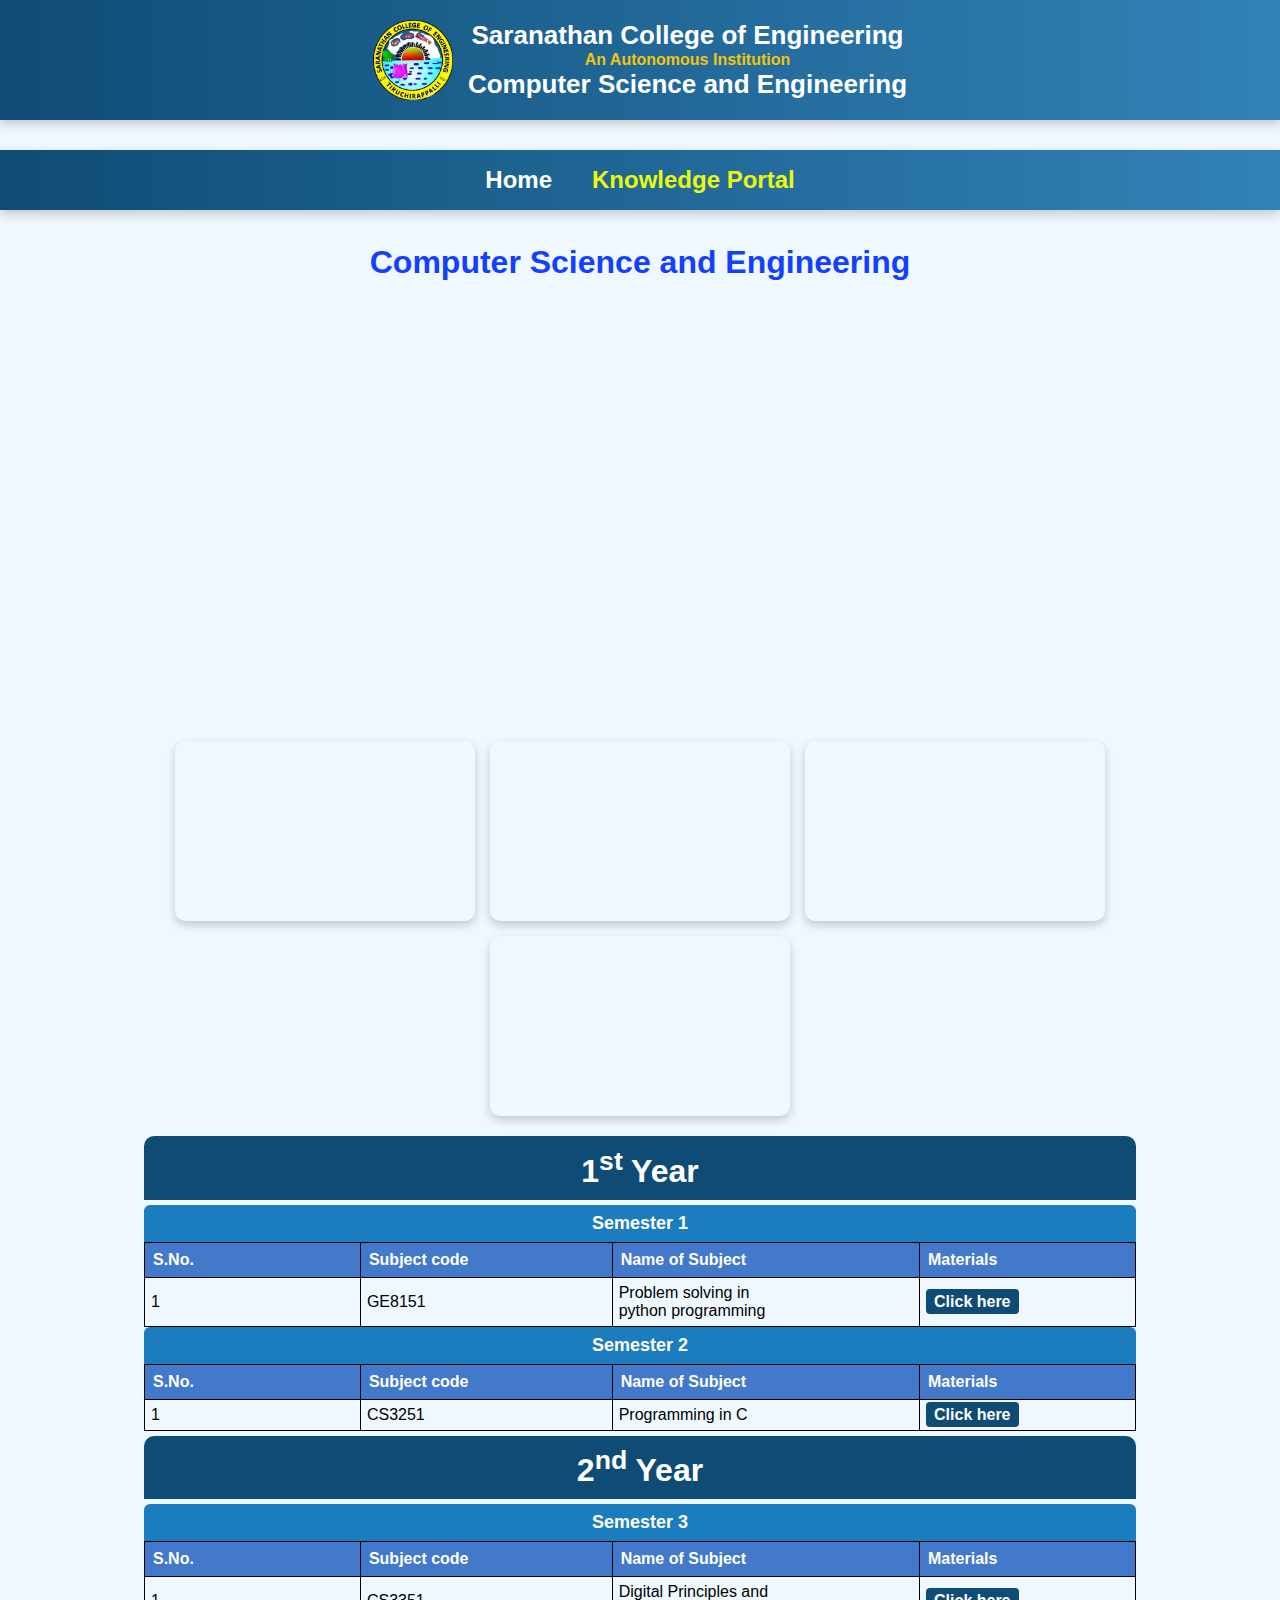
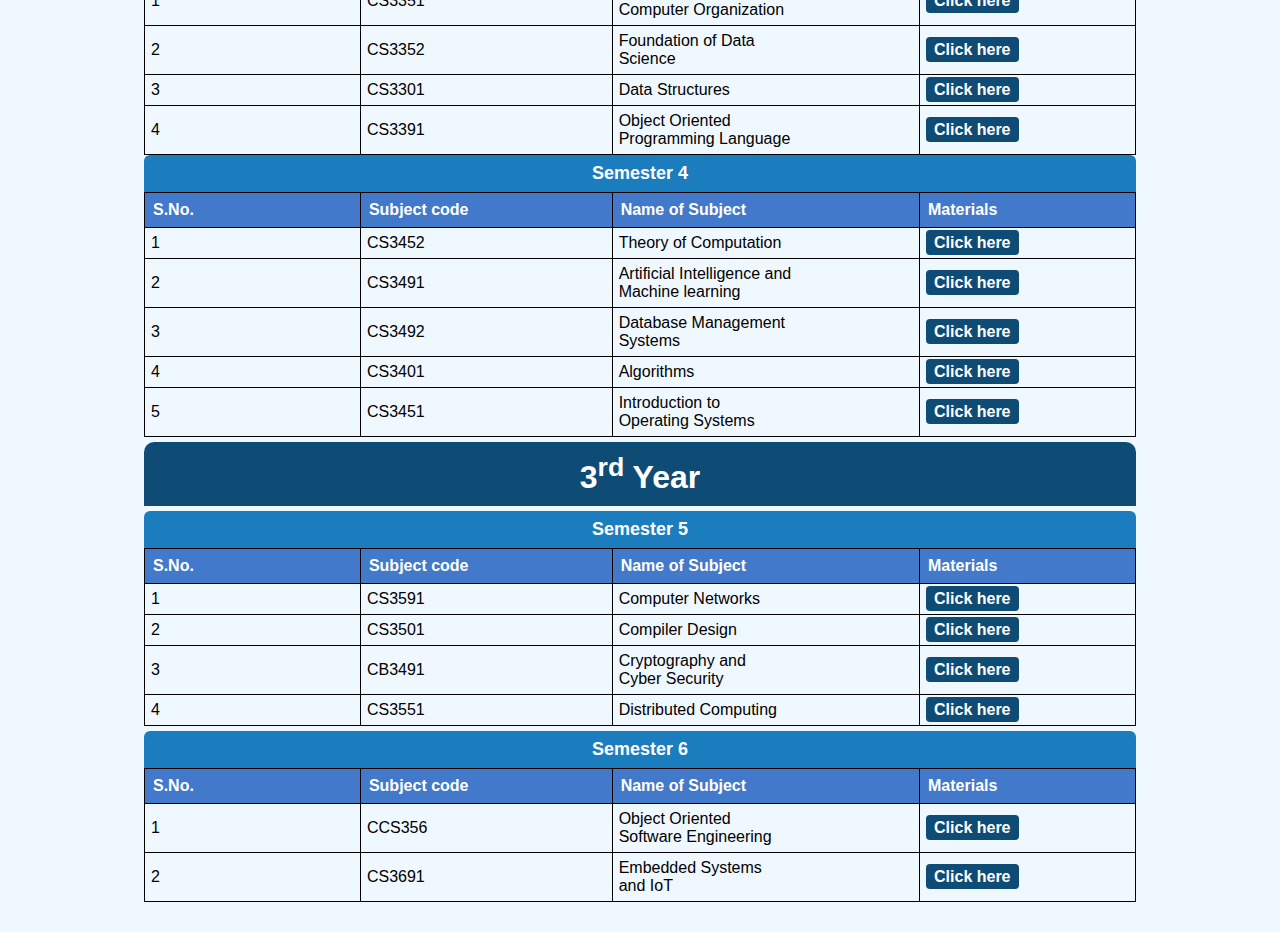
==== commit f0ca50cb: "Add files via upload" ====
--- a/index.html
+++ b/index.html
@@ -64,23 +64,29 @@
     
        <ul id="results"></ul>
        <div class="container">
+        <h1 style="min-width: 100%;color: rgb(19, 63, 255);font-size: xx-large;">Computer Science and Engineering</h1>
         <div class="card">
+            <ul>
             <h2>Vision</h2>
-            <p>* To evolve as a center of academic excellence in Computer Science and Engineering.</p>
-            <p>* To foster advanced research in emerging technologies.</p>
-            <p>* To contribute to innovation and problem-solving in the field of computing.</p>
+            <li><p>To evolve as a center of academic excellence in Computer Science and Engineering.</p></li>
+            <li><p>To foster advanced research in emerging technologies.</p></li>
+           <li><p>To contribute to innovation and problem-solving in the field of computing.</p></li>
+            </ul>
         </div>
 
         <div class="card">
+            <ul>
             <h2>Mission</h2>
-            <p>* To inculcate in students a profound understanding of fundamentals related to discipline.</p>
-            <p>* To develop skills and attitudes for solving real-world problems, focusing on social issues and research.</p>
-            <p>* To promote research in emerging areas of computer science and technology.</p>
+            <li><p>To inculcate in students a profound understanding of fundamentals related to discipline.</p></li>
+            <li><p>To develop skills and attitudes for solving real-world problems, focusing on social issues and research.</p></li>
+            <li><p>To promote research in emerging areas of computer science and technology.</p></li>
+            </ul>
         </div>
 
         <div class="card quick-links">
+            <ul>
             <h2>Quick Links</h2>
-            <ul>
+          
                 <li><a href="https://leetcode.com/" target="_blank">LeetCode</a></li>
                 <li><a href="https://nptel.ac.in/" target="_blank">NPTEL</a></li>
                 <li><a href="https://www.javatpoint.com/" target="_blank">JavaTpoint</a></li>
@@ -90,12 +96,41 @@
             </ul>
         </div>
     </div>
-        
+    <div class="video-container">
+      
+        <div class="video-card">
+            <a href="https://www.youtube.com/watch?v=J_d1fJy90GY&list=PLbRMhDVUMngcx5xHChJ-f7ofxZI4JzuQR" target="_blank">
+                <iframe src="https://youtu.be/OjdT2l-EZJA?si=gHK09mMVu1iAykEr" allowfullscreen></iframe>
+            </a>
+            <p>Java Programming</p>
+        </div>
+
+        <div class="video-card">
+            <a href="https://www.youtube.com/watch?v=DP2hCccSVvI&list=PLVJwWHqgHJMkoPss8K8M2JjPvPQ961V-I" target="_blank">
+                <iframe src="https://youtu.be/DP2hCccSVvI?si=LhZXggEDCWXgSV-_" allowfullscreen></iframe>
+            </a>
+            <p>Blockchain Technology</p>
+        </div>
+        <div class="video-card">
+            <a href="https://www.youtube.com/watch?v=IoL9Ve2SRwQ&list=PLIwC9bZ0rmjSkm1VRJROX4vP2YMIf4Ebh" target="_blank">
+                <iframe src="https://youtu.be/IoL9Ve2SRwQ?si=QVq7ondpvCzkphAi" allowfullscreen></iframe>
+            </a>
+            <p>Database Management Systems</p>
+        </div>
+
+        <div class="video-card">
+            <a href="https://www.youtube.com/watch?v=dHsHP9RrXBw&list=PLJ5C_6qdAvBH-JNRIlupFb44miyx9M8JD" target="_blank">
+                <iframe src="https://youtu.be/dHsHP9RrXBw?si=BZVV9yA3C33jLem8" allowfullscreen></iframe>
+            </a>
+            <p>Operating Systems</p>
+        </div>
+    </div>
+
     <table>
         <tbody>
            
             <tr>
-                <td class="year"><strong>Year 1</strong></td>
+                <td class="year"><strong>1<sup>st</sup> Year</strong></td>
             </tr>
             <tr>
                 <td>
@@ -147,9 +182,8 @@
                 </td>
             </tr>
 
-            <!-- Year 2 -->
             <tr>
-                <td class="year"><strong>Year 2</strong></td>
+                <td class="year"><strong>2<sup>nd</sup> Year</strong></td>
             </tr>
             <tr>
                 <td>
@@ -246,7 +280,7 @@
                 </td>
             </tr>
                         <tr>
-                            <td class="year"><strong>Year 3</strong></td>
+                            <td class="year"><strong>3<sup>rd</sup> Year</strong></td>
                         </tr>
                         <tr>
                             <td>
--- a/styles.css
+++ b/styles.css
@@ -57,98 +57,41 @@
     font-weight: bold;
   }
   
-  .container {
+  .container{
     display: flex;
     justify-content: space-between;
     flex-wrap: nowrap;
     align-items: center;
     margin-top: 5%;
     width: 100%;
-    position: relative;
-    top: auto;
-    margin-top: 20%;
-  }
-  .card {
-    width: 330px;
-    height: 300px;
-    background: linear-gradient(to bottom, #ffffff, #f1f9ff);
-    border-radius: 12px;
-    box-shadow: 0 4px 10px rgba(0, 0, 0, 0.3);
-    padding: 20px;
-    border: 2px solid rgba(0, 0, 255, 0.4);
-    overflow: hidden;
-    opacity: 0;
-    transform: translateY(30px);
-    animation: fadeInUp 0.8s ease-in-out forwards;
-    transition: all 0.3s ease-in-out;
-  }
-  
-  .card:hover {
-    transform: scale(1.05);
-    box-shadow: 0 6px 12px rgba(0, 0, 0, 0.3);
-    border-color: #007bff;
-  }
-  
-  .card h1 {
-    text-align: center;
-    font-family: "Poppins", sans-serif;
-    font-size: 22px;
-    font-weight: 600;
-    margin-bottom: 12px;
-    color: #0f4c75;
-    text-transform: uppercase;
-    letter-spacing: 1px;
-    border-bottom: 2px solid rgba(0, 0, 255, 0.4);
-    padding-bottom: 5px;
-  }
-  .card ul {
-    list-style: none;
-    padding: 0;
-    margin: 0;
-    font-size: 16px;
-    color: #2c3e50;
-    line-height: 1.6;
-    text-align: left;
-  }
-  
-  .card ul li {
-    position: relative;
-    padding-left: 25px;
-    margin-bottom: 8px;
-  }
-  
-  .table-container {
-    width: 90%;
-    margin: 120px auto 50px;
-    text-align: center;
-  }
-  
-  table {
-    width: 100%;
-    border-collapse: collapse;
-    margin:0;
-    overflow: hidden;
-    box-shadow: 0px 4px 10px rgba(0, 0, 0, 0.2);
-    /* border-radius: 10px; */
-    background: white;
-  }
-  
-  th,
-  td {
-    /* padding: 12px; */
-    border-bottom: 1px solid #ddd;
-    text-align: left;
-  }
-  
-  th {
-    background: #0f4c75;
-    color: white;
-  }
-  
-  tr:hover {
-    background-color: #f1f1f1;
-    transition: 0.3s;
-  }
+    position: relative; 
+    top: auto; 
+    margin-top: 15%;
+}
+
+@keyframes txtslide {
+    0% {
+        opacity: 0;
+        transform: translateY(10px);
+    }
+    100% {
+        opacity: 1;
+        transform: translateY(0);
+    }
+}
+
+@media (max-width: 600px) {
+    .container {
+        flex-direction: column;
+        align-items: center;
+    }
+
+    .card {
+        width: 90%;
+        height: auto;
+    }
+}
+  
   
   a {
     color: #3282b8;
@@ -181,46 +124,7 @@
     align-items: center;
   }
   
-  @keyframes fadeInDown {
-    from {
-      opacity: 0;
-      transform: translateY(-20px);
-    }
-    to {
-      opacity: 1;
-      transform: translateY(0);
-    }
-  }
-  
-  @keyframes slideIn {
-    from {
-      opacity: 0;
-      transform: translateX(-50px);
-    }
-    to {
-      opacity: 1;
-      transform: translateX(0);
-    }
-  }
-  
-  @keyframes slideUp {
-    from {
-      opacity: 0;
-      transform: translateY(20px);
-    }
-    to {
-      opacity: 1;
-      transform: translateY(0);
-    }
-  }
-  @keyframes txtslide {
-    from {
-      margin-top: 100%;
-    }
-    to {
-      margin-top: 0%;
-    }
-  }
+
   
   @media (max-width: 768px) {
     .header-container {
@@ -466,7 +370,7 @@
   
   .card {
     width: 330px;
-    height: 300px;
+    height: 400px;
     background: white;
     border-radius: 10px;
     box-shadow: 0 4px 8px rgba(0, 0, 0, 0.5);
@@ -474,38 +378,39 @@
     border: 2px solid rgba(0, 0, 255, 0.5);
     overflow: hidden;
     opacity: 0;
-    transform: translateY(30px);
+    transform: translateY(50px);
     animation: fadeInUp 0.8s ease-in-out forwards;
-  }
-  
-  .card:nth-child(2) {
+    
+}
+
+.card:nth-child(2) {
     animation-delay: 0.3s;
-  }
-  
-  .card:nth-child(3) {
+}
+
+.card:nth-child(3) {
     animation-delay: 0.6s;
-  }
-  
-  .card:hover {
+}
+
+.card:hover {
     transform: scale(1.05);
     box-shadow: 0 6px 12px rgba(0, 0, 0, 0.3);
-  }
-  
-  .card h1 {
+}
+
+.card h1 {
     text-align: center;
     font-family: Arial, Helvetica, sans-serif;
     margin-top: 5%;
     color: #0f4c75;
-  }
-  
-  .card ul {
+}
+
+.card ul {
     list-style-position: inside;
     padding-left: 0%;
     margin: 10px 0;
     font-size: 17px;
     color: #0f4c75;
     animation: txtslide 5s;
-  }
+}
   
   .quick-links ul {
     list-style: none;
@@ -567,9 +472,7 @@
     }
   }
   
-          body {
-              font-family: Arial, sans-serif;
-          }
+         
   
           .year {
               background-color: #0f4c75;
@@ -591,10 +494,11 @@
           }
   
           table {
-              width: 100%;
+              width: 80%;
               border-collapse: collapse;
               border-radius: 10px;
               margin-bottom: 10px;
+              margin-left: 10%;
           }
   
           .inner-table {
@@ -778,3 +682,67 @@
         font-size: 14px;
     }
 }
+
+
+
+@keyframes slideUp {
+  from {
+      opacity: 0;
+      transform: translateY(20px);
+  }
+  to {
+      opacity: 1;
+      transform: translateY(0);
+  }
+}
+@keyframes txtslide{
+  from{
+      margin-top: 100%;
+  }
+  to{
+      margin-top: 0%;
+  }
+}
+.video-container {
+  display: flex;
+  flex-wrap: wrap;
+  justify-content: center;
+  gap: 15px;
+  padding: 20px;
+}
+.video-card {
+  position: relative;
+  width: 300px; 
+  height: 180px; 
+  overflow: hidden;
+  border-radius: 10px;
+  box-shadow: 0px 4px 10px rgba(0, 0, 0, 0.2);
+  transition: transform 0.3s ease-in-out, box-shadow 0.3s ease-in-out;
+}
+
+.video-card:hover {
+  transform: scale(1.05);
+  box-shadow: 0px 6px 15px rgba(0, 0, 0, 0.3);
+}
+.video-card iframe {
+  width: 100%;
+  height: 100%;
+  border: none;
+}
+@media (max-width: 1200px) {
+  .video-container {
+      flex-direction: row;
+      flex-wrap: wrap;
+  }
+}
+
+@media (max-width: 768px) {
+  .video-container {
+      flex-direction: column;
+      align-items: center;
+  }
+  .video-card {
+      width: 90%;
+      height: auto;
+  }
+}